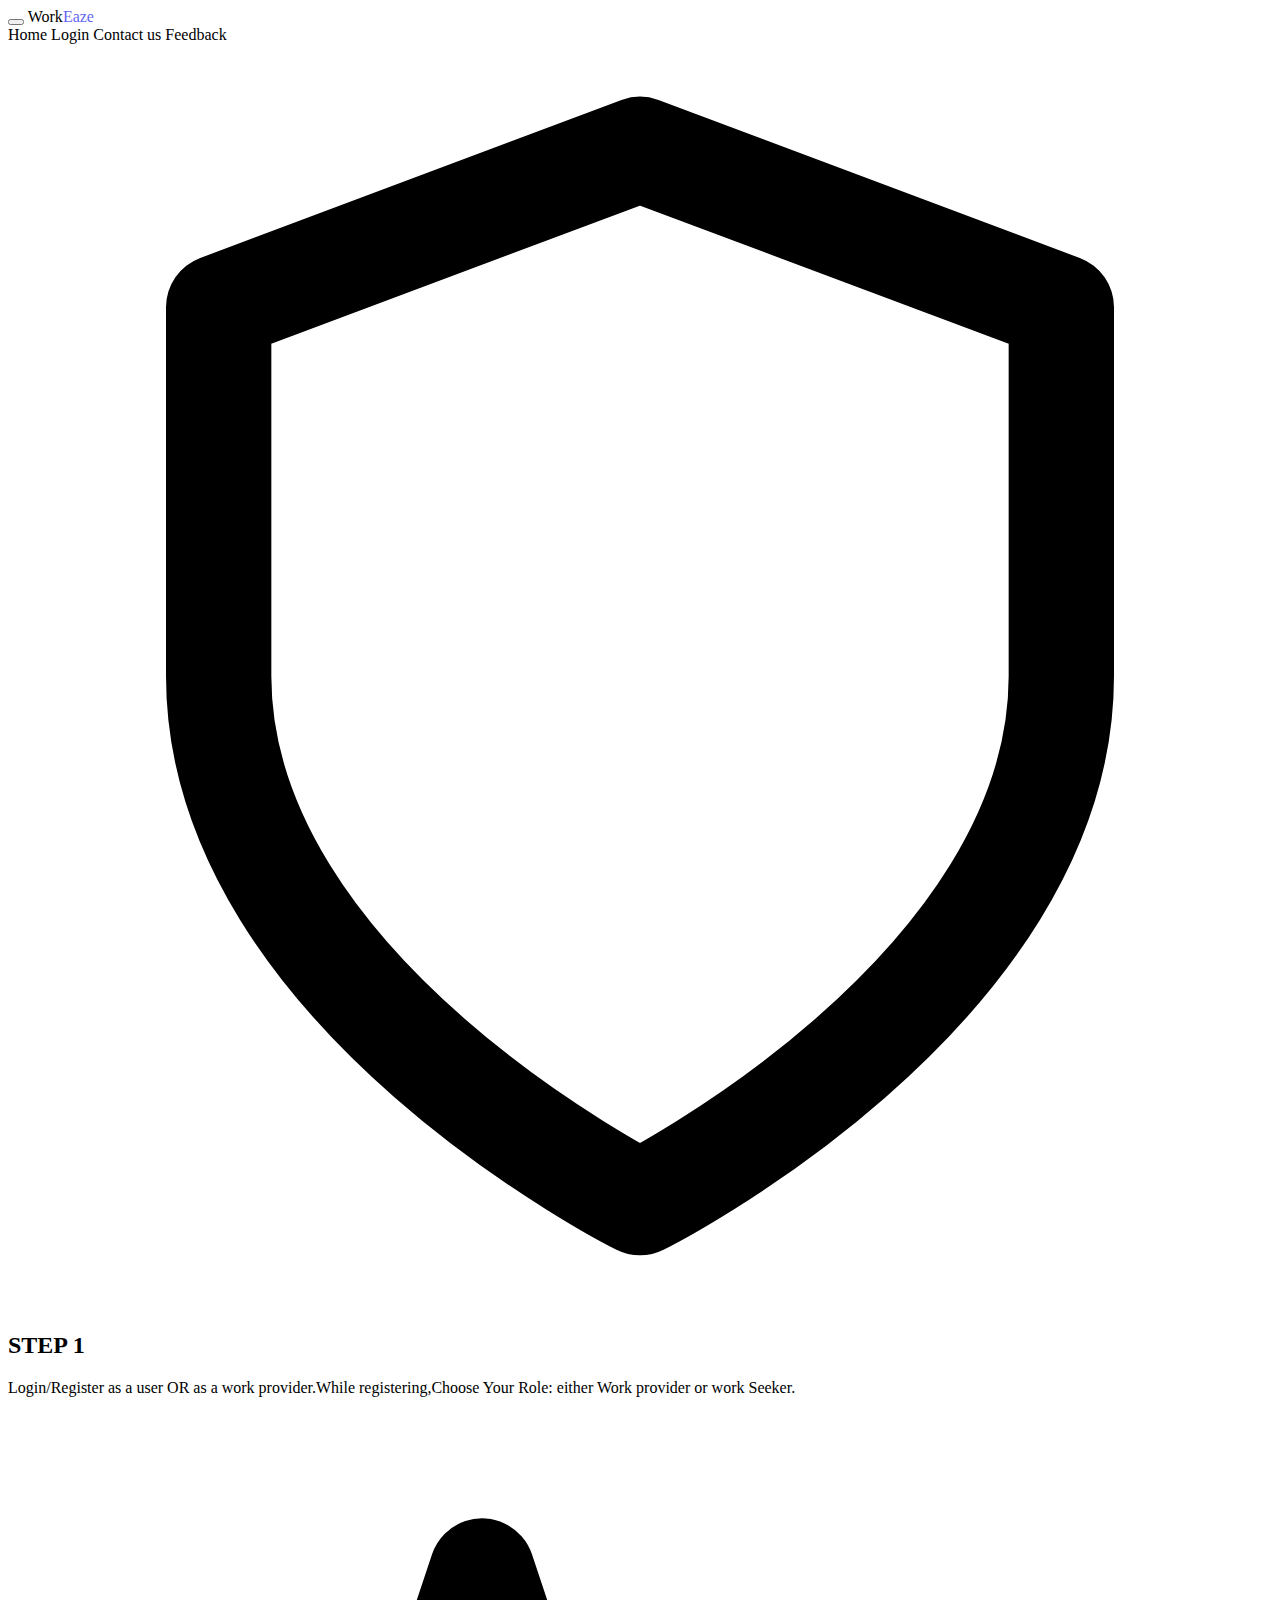
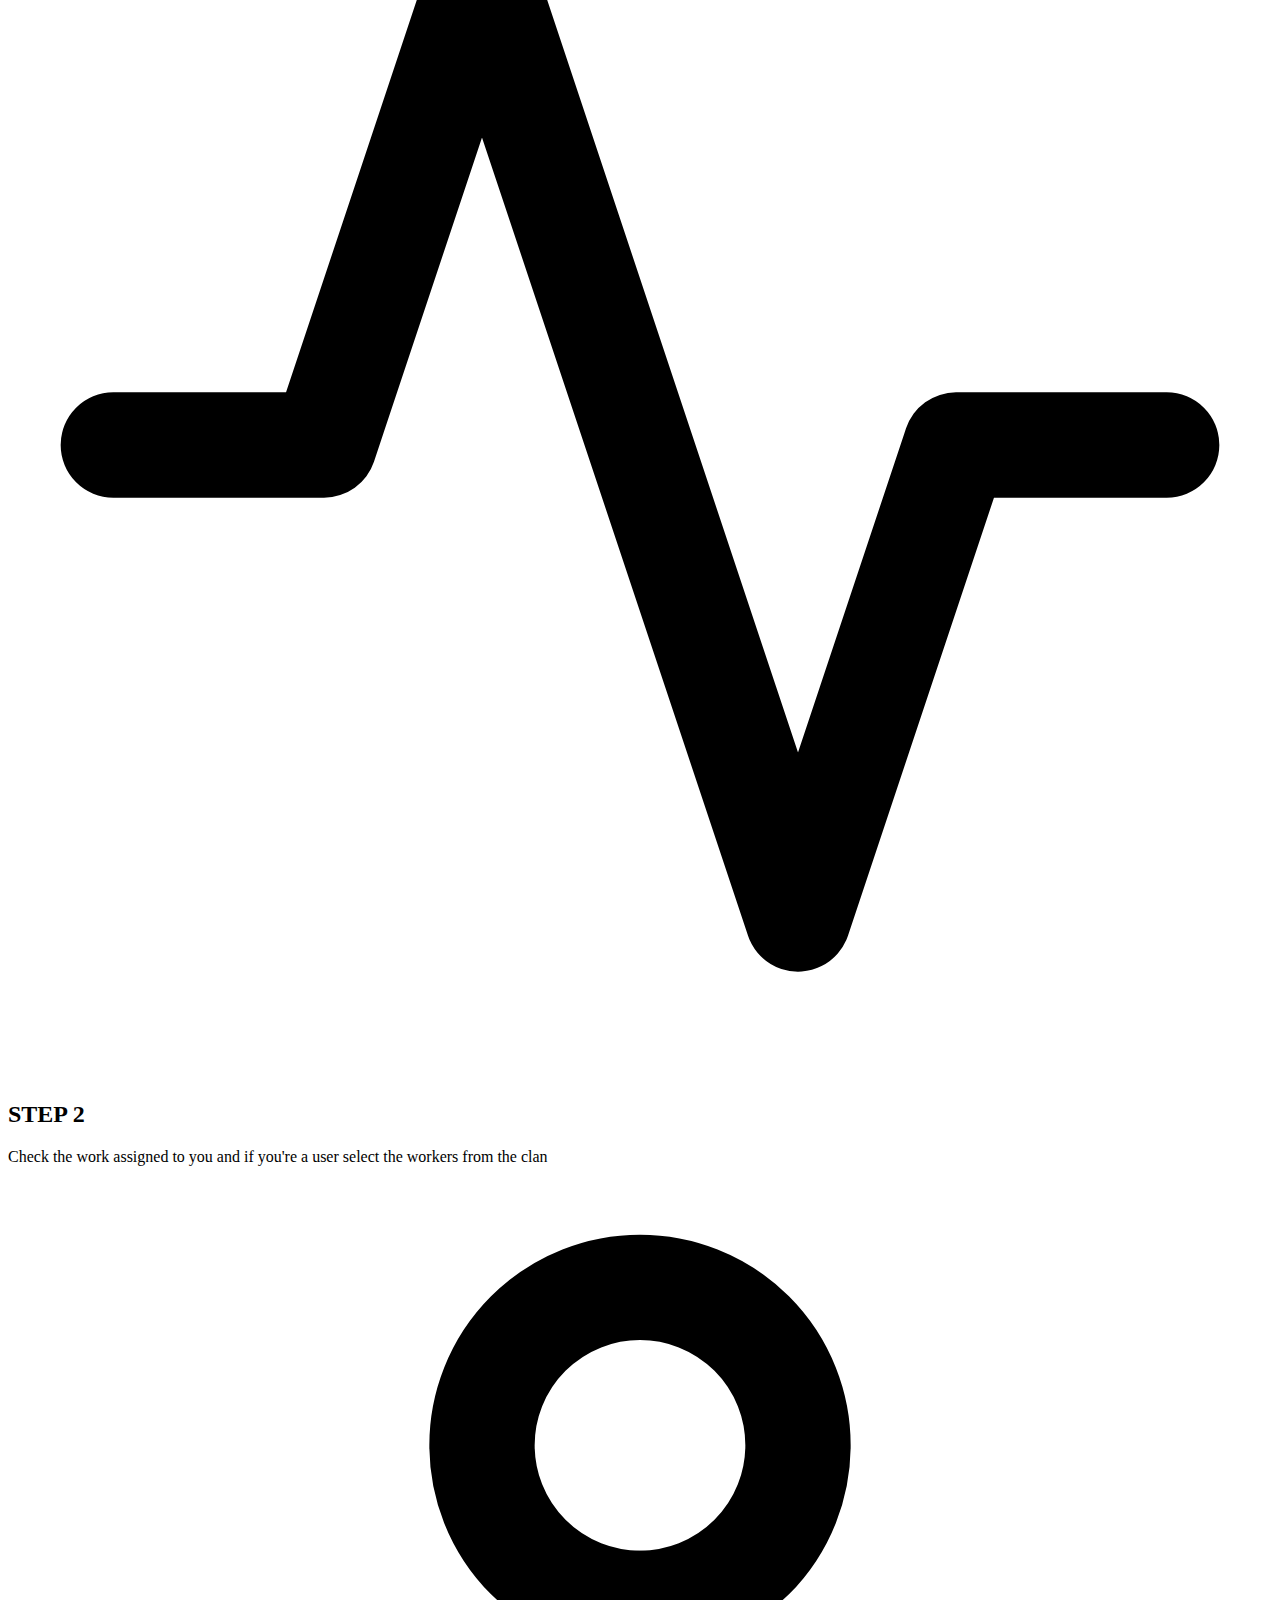
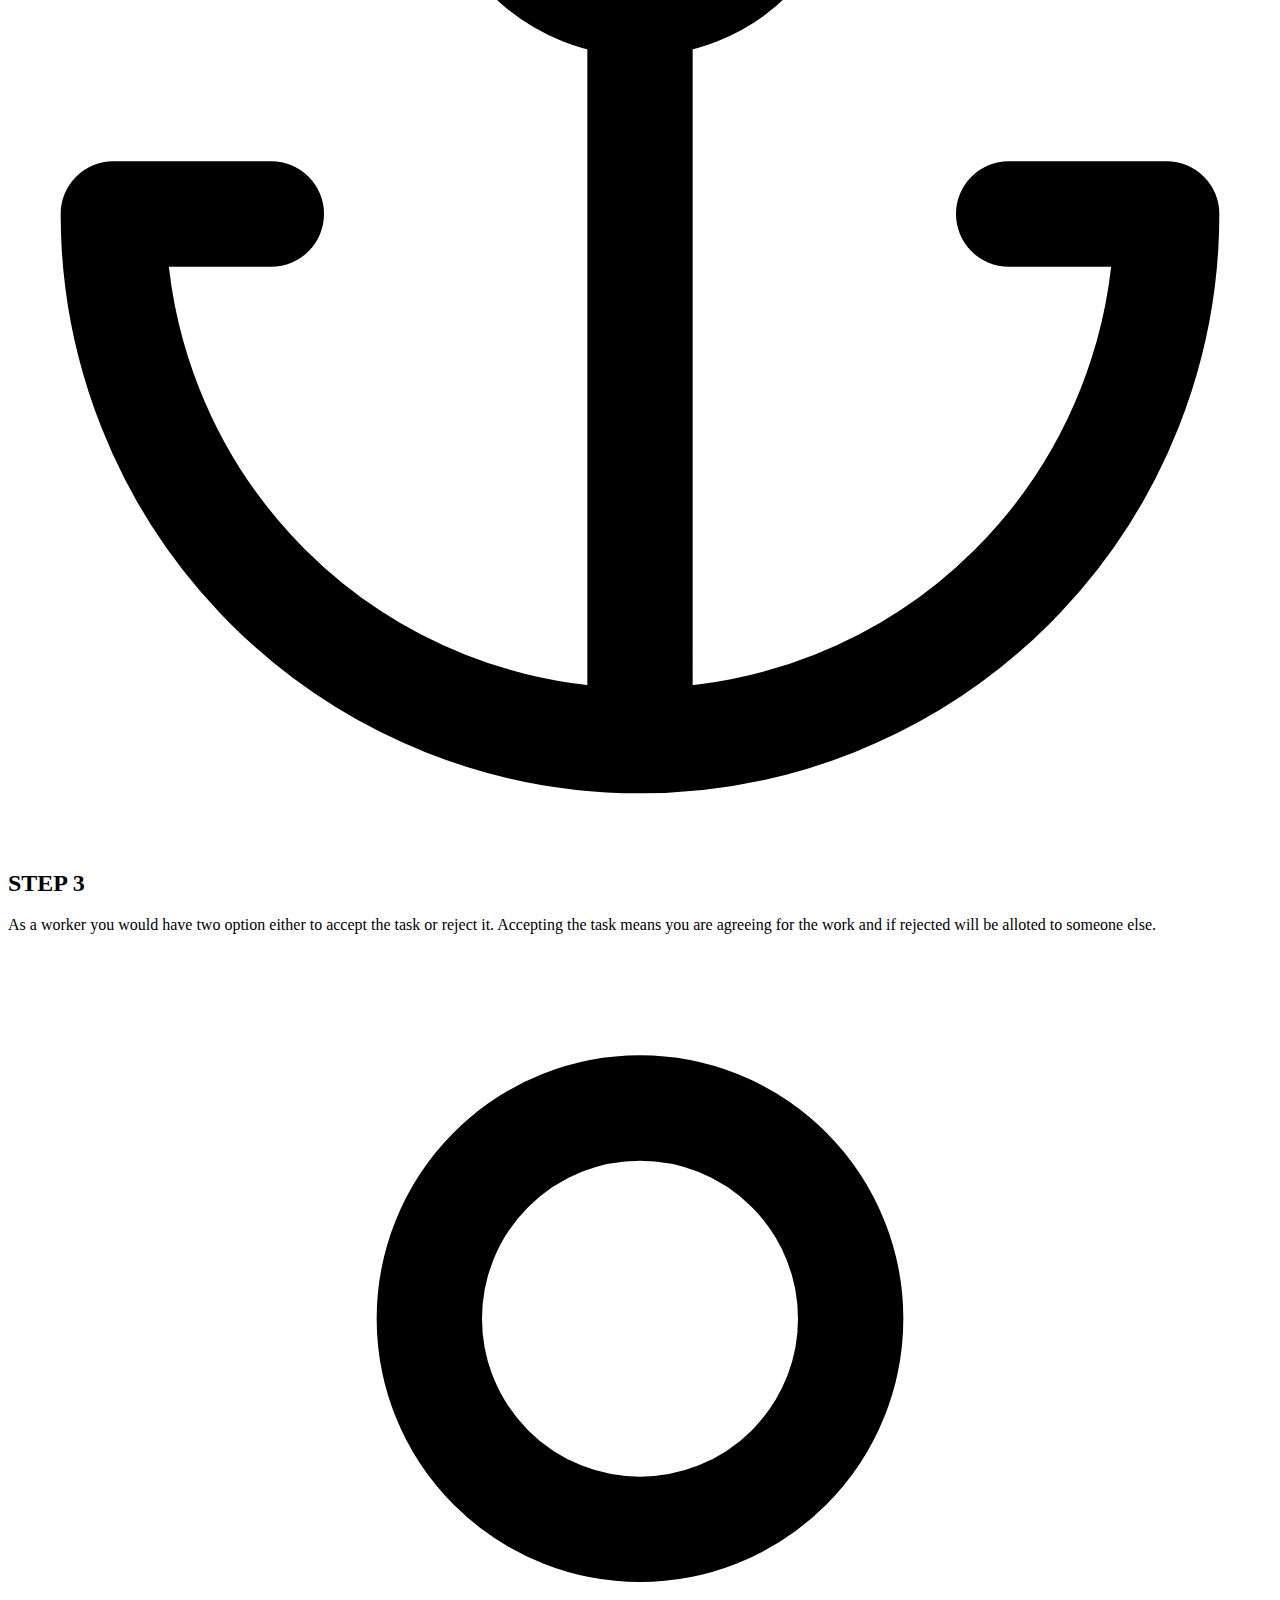
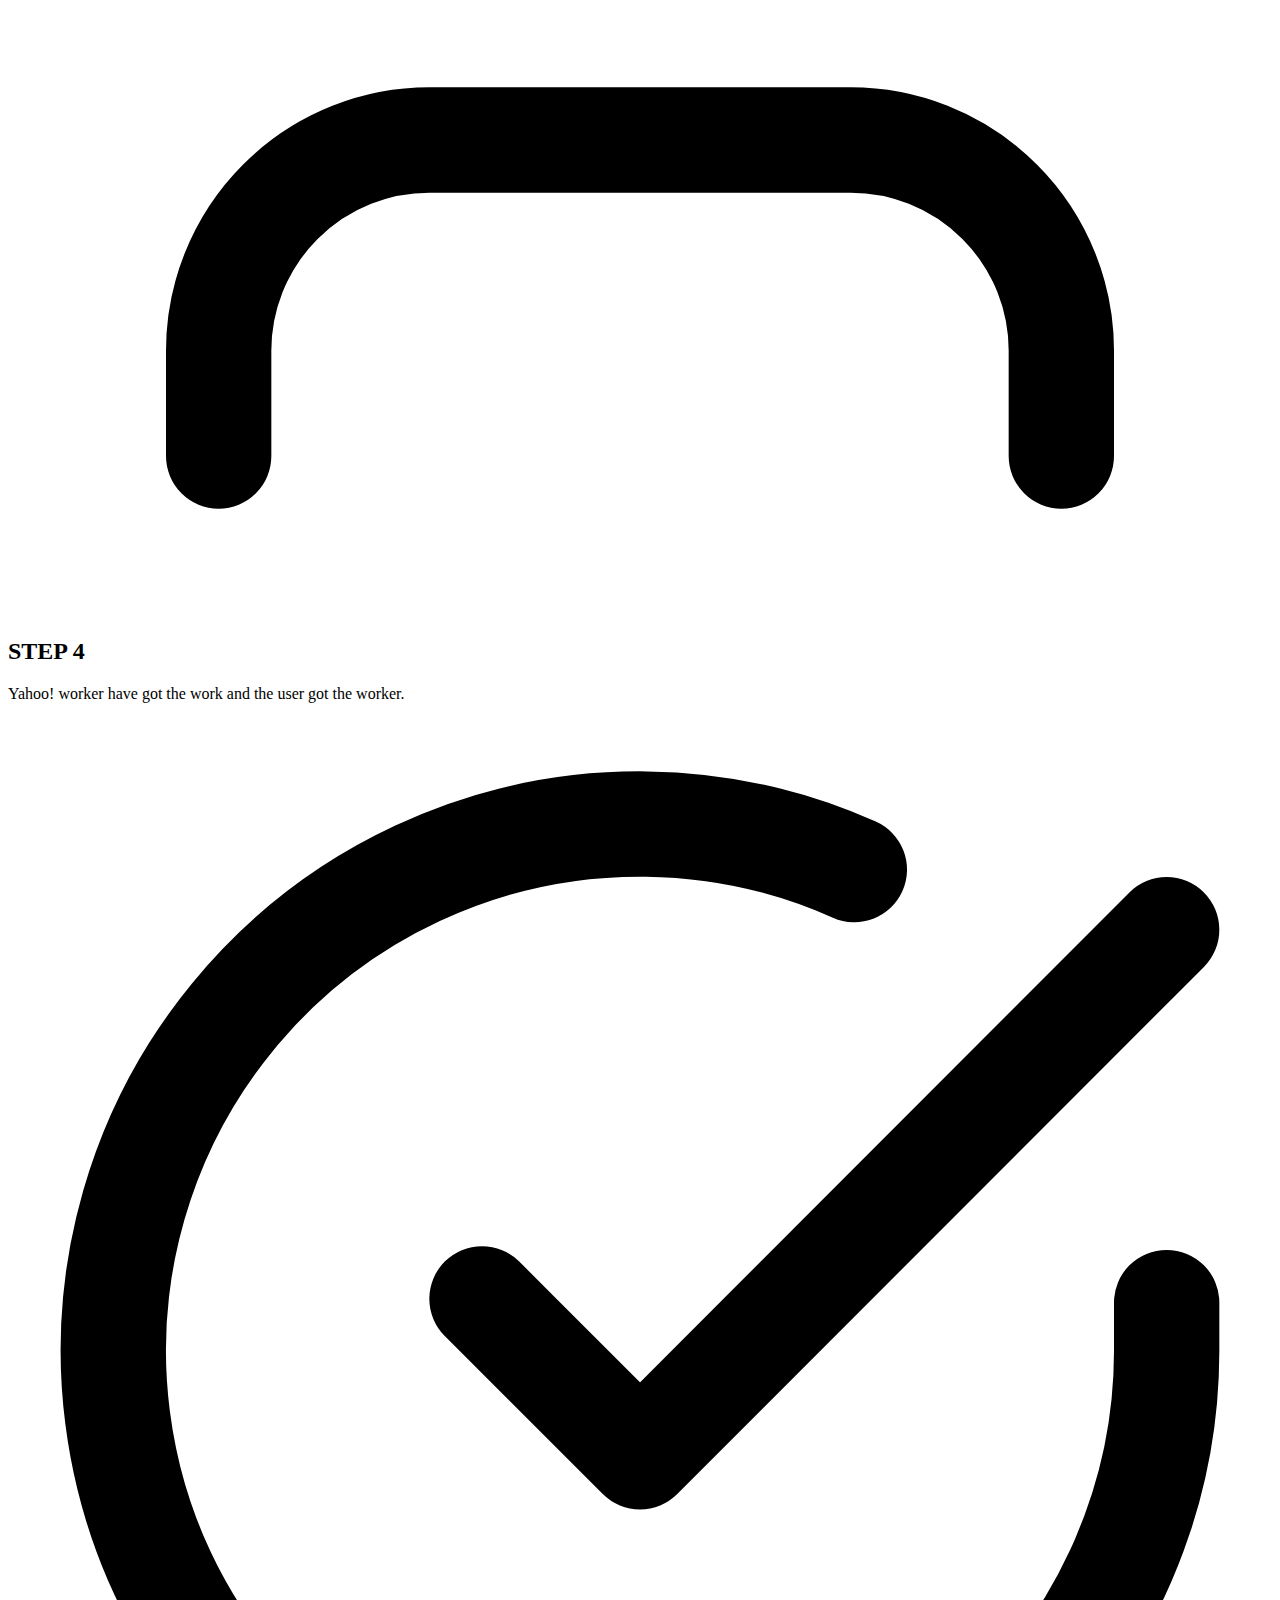
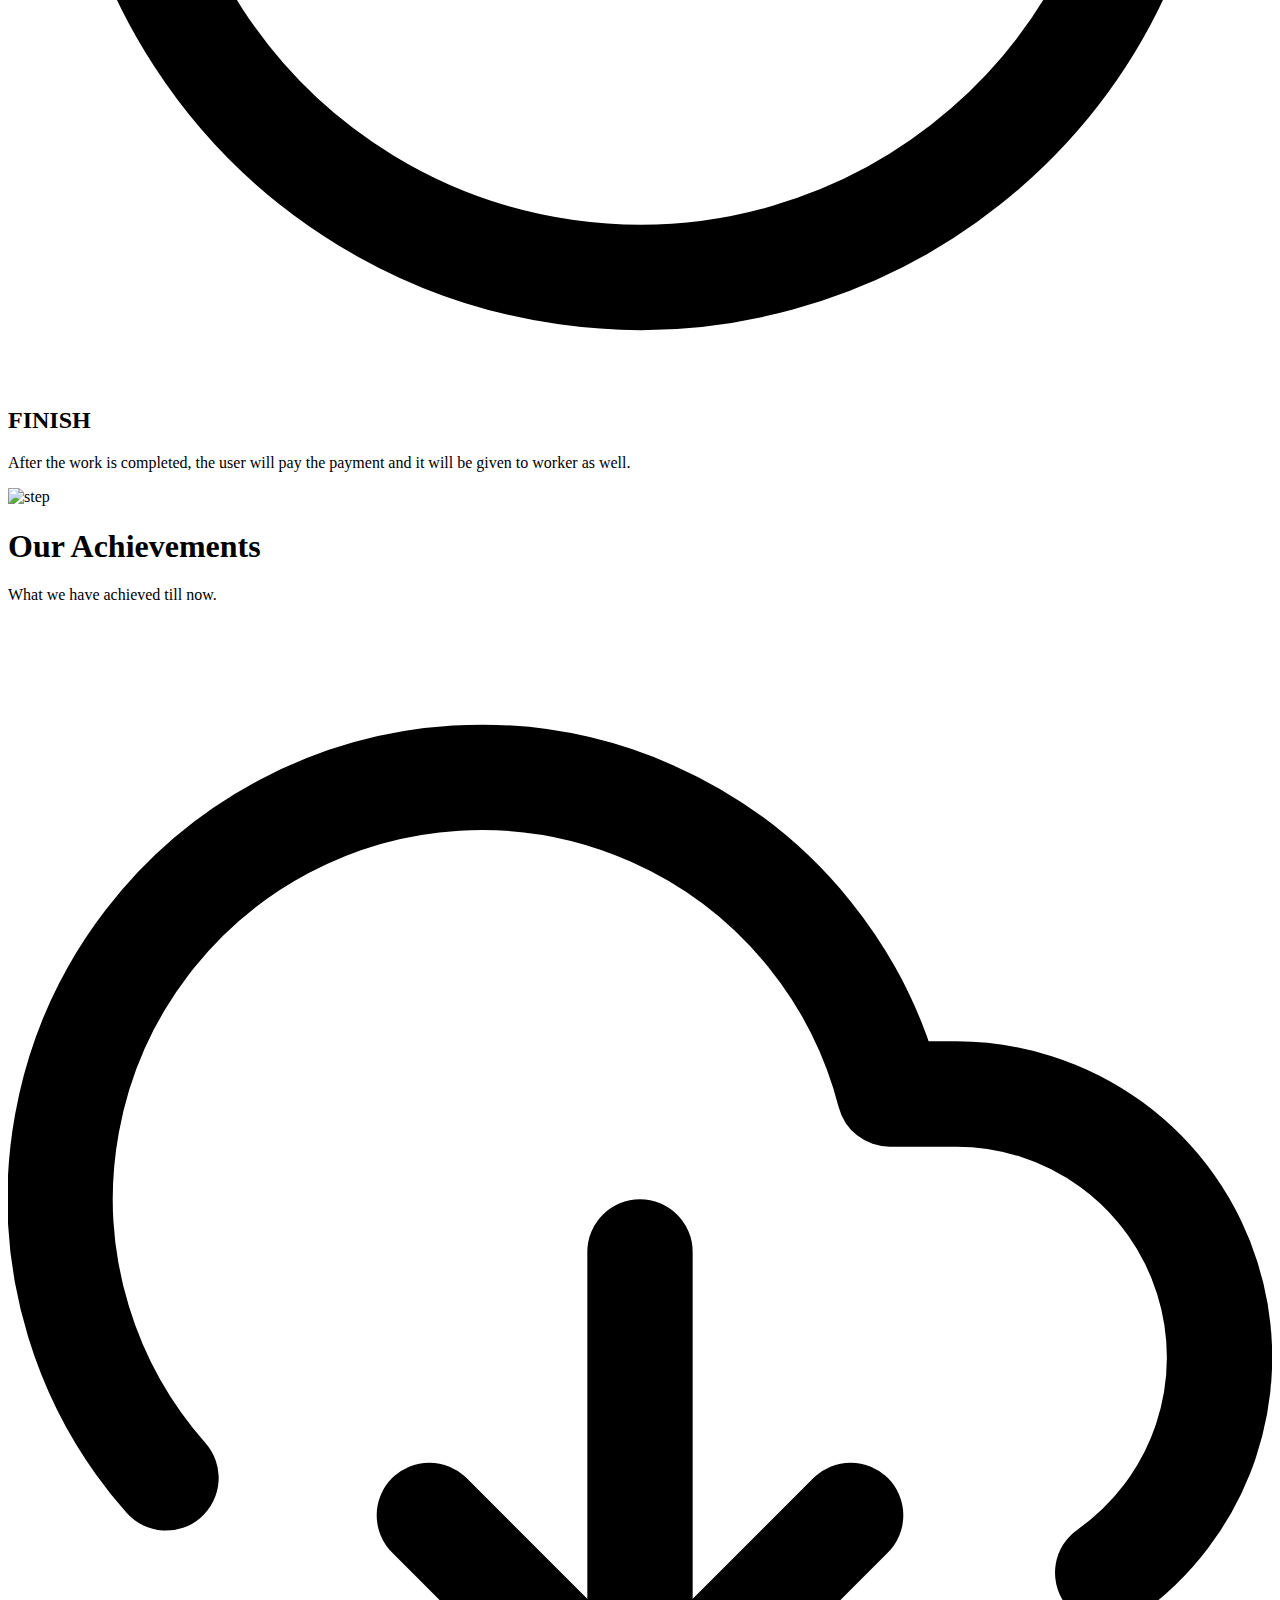
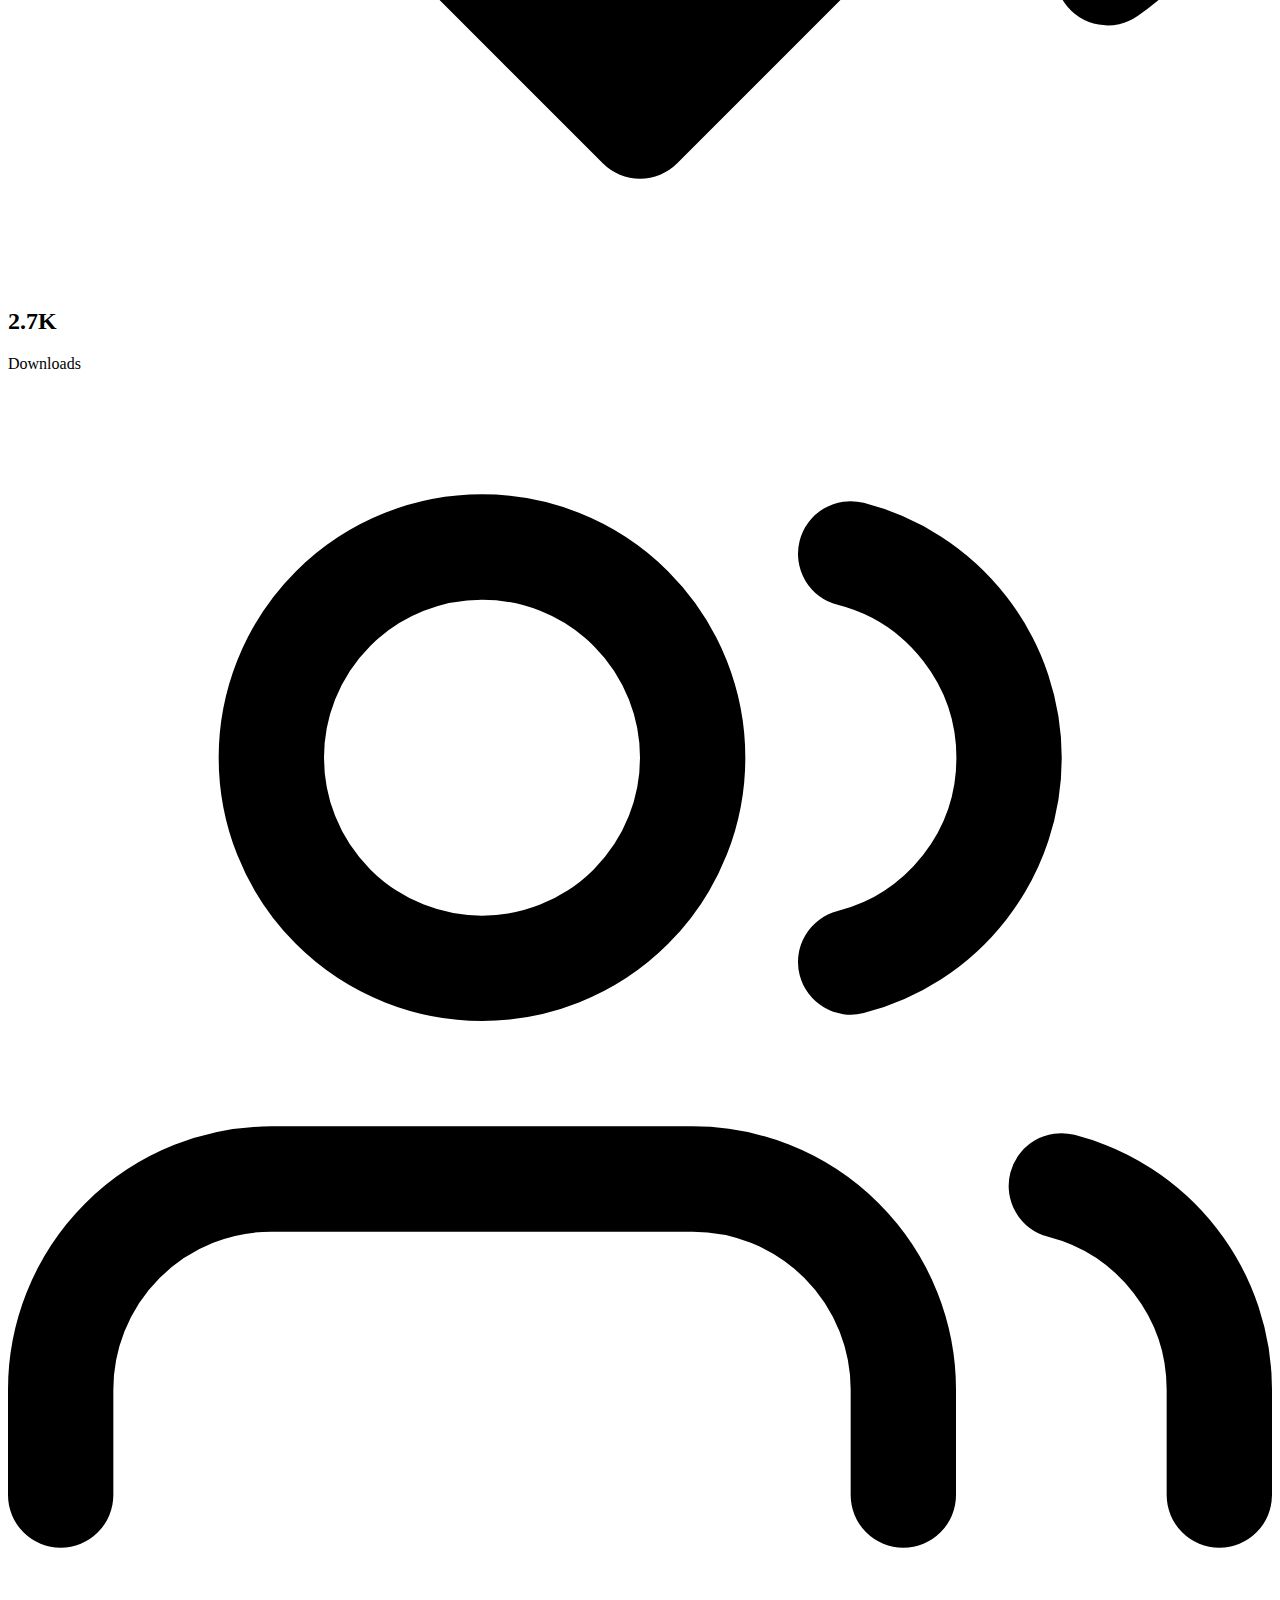
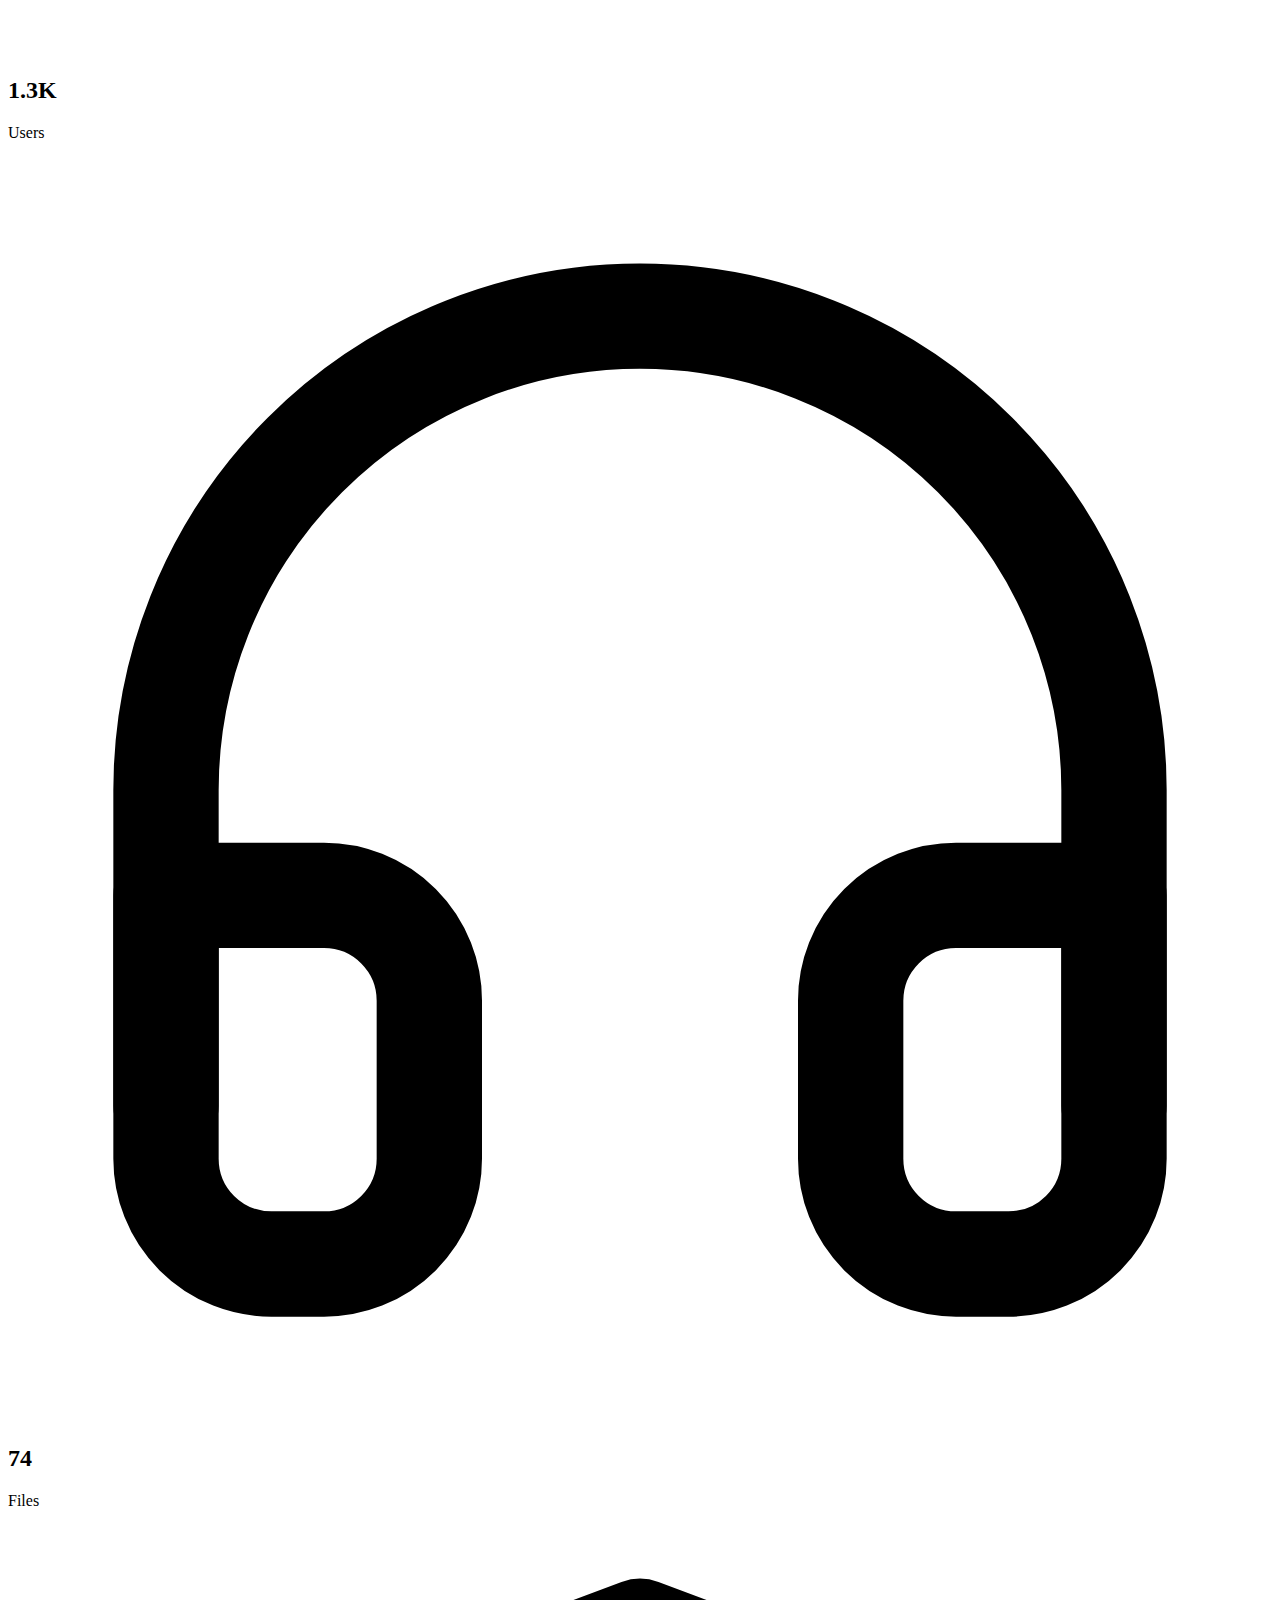
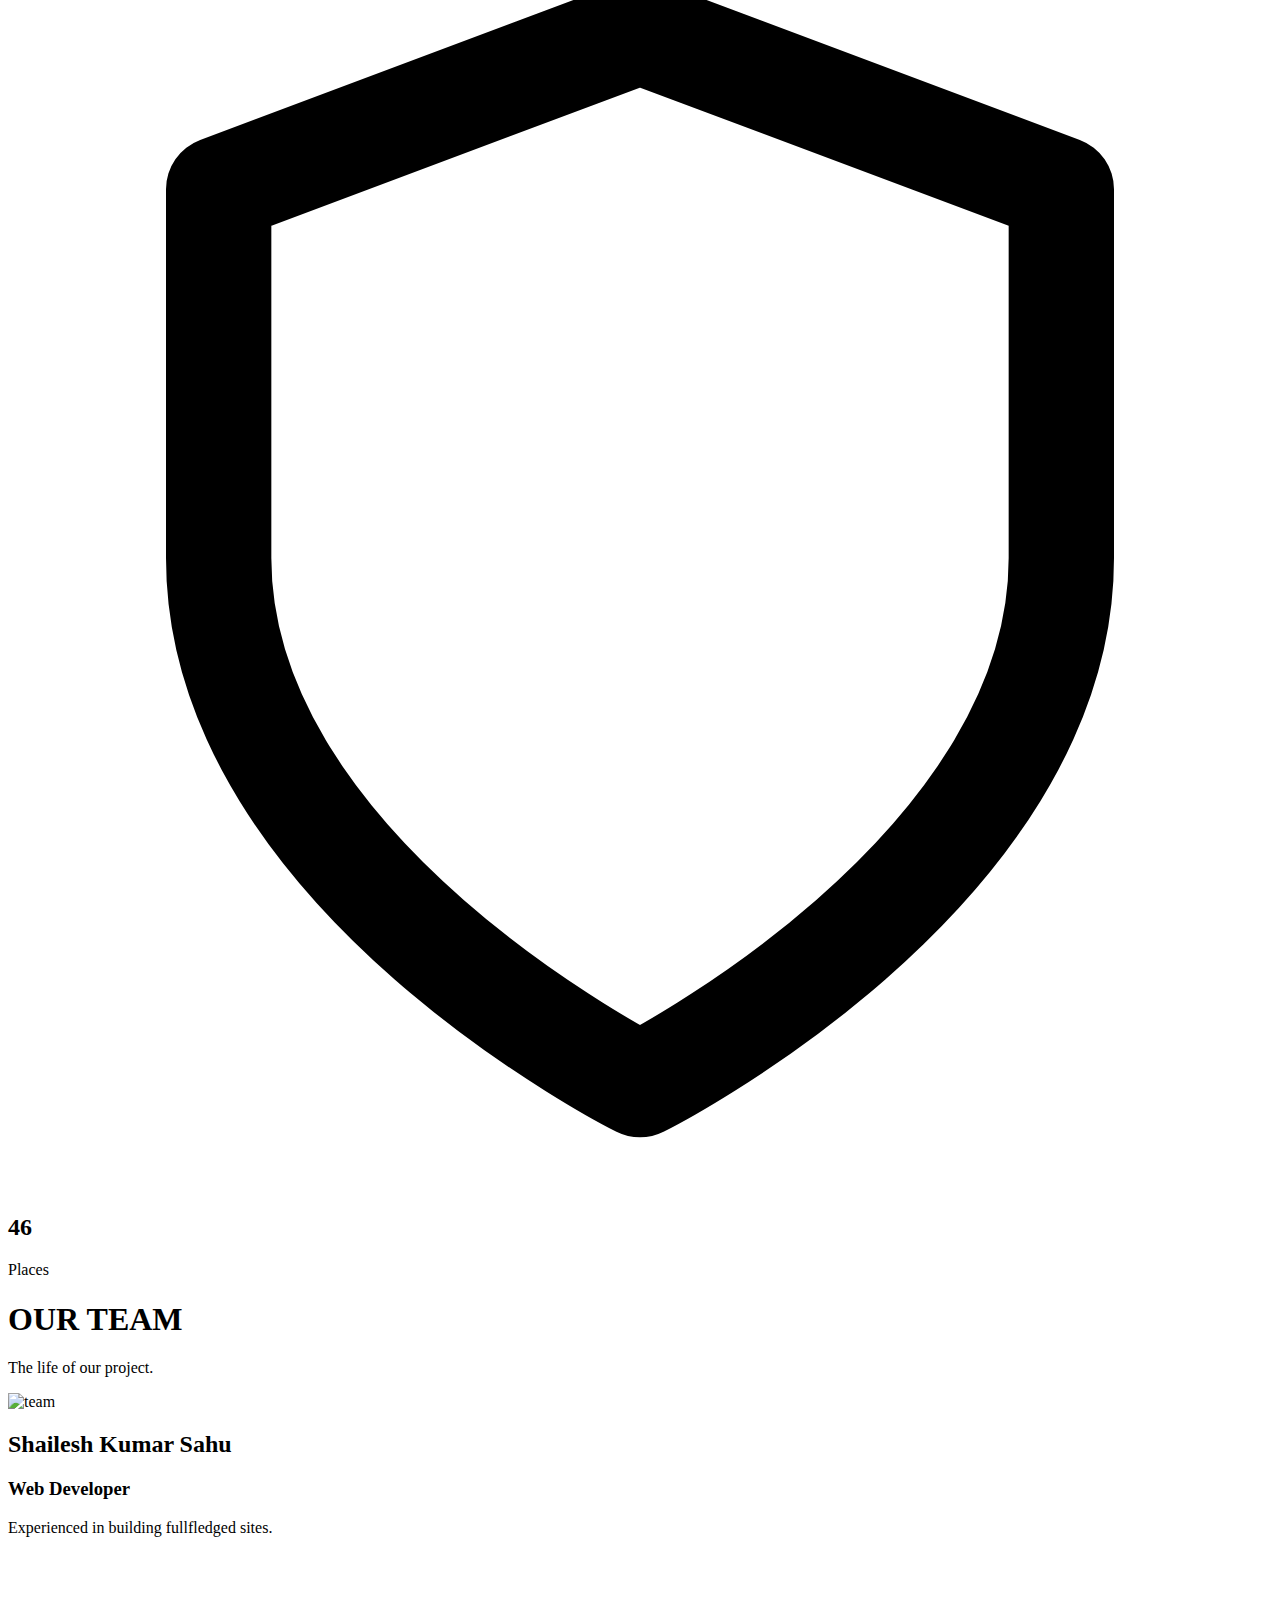
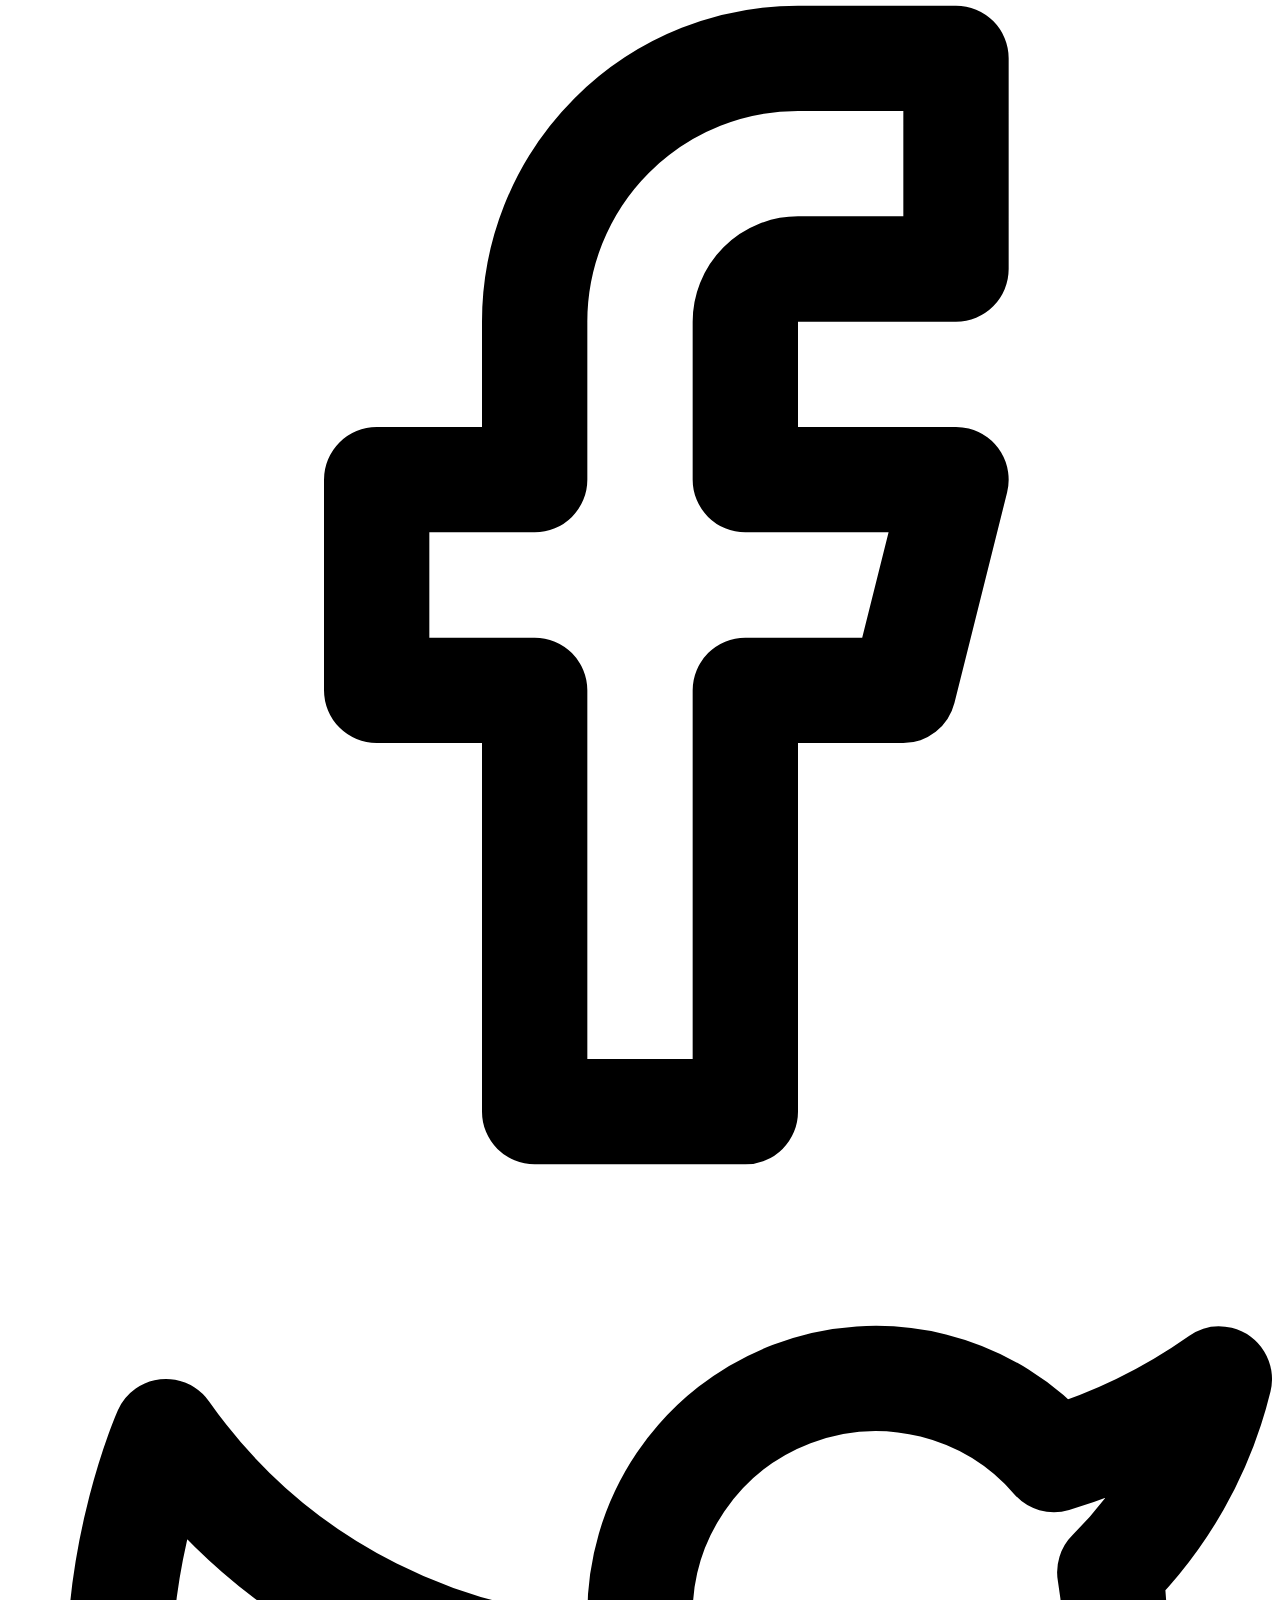
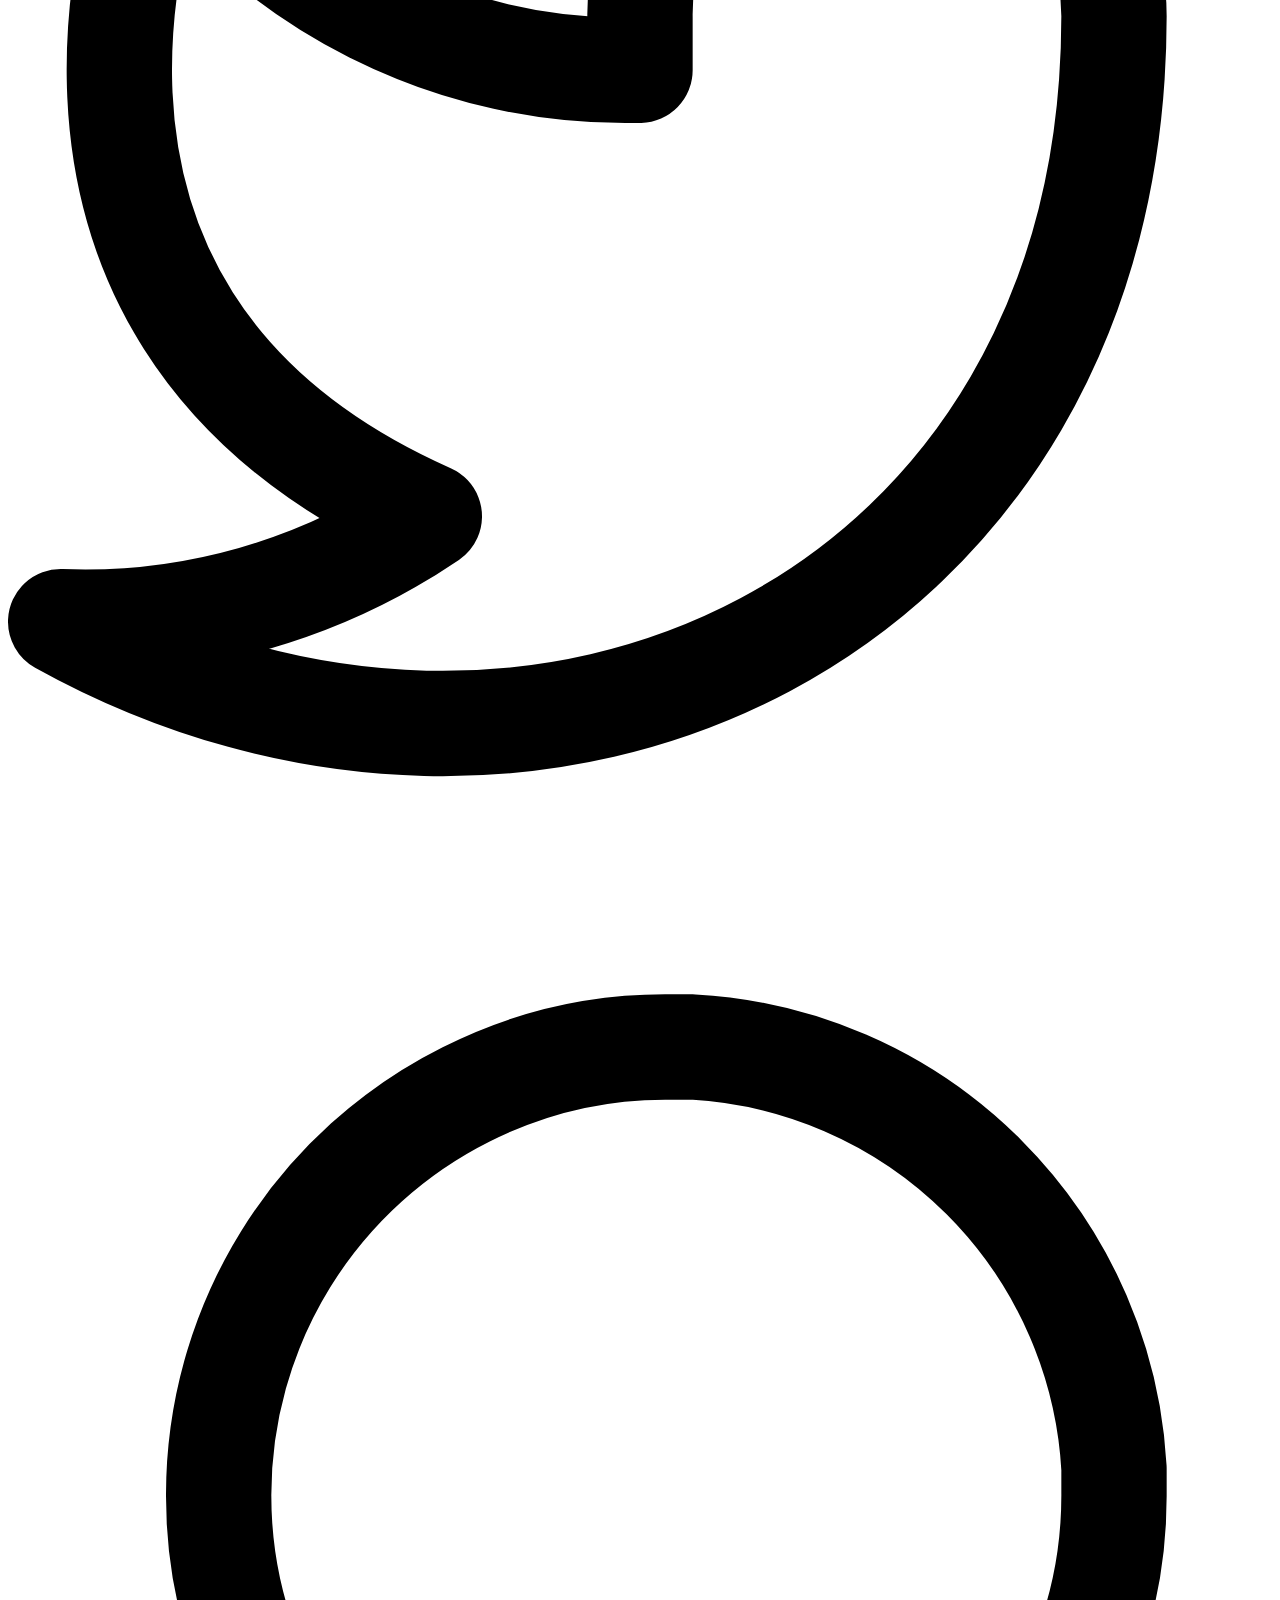
==== index.html @ 67fc87d2 "Rename home.html to index.html" ====
<!DOCTYPE html>
<html>
    <head>
        <meta charset="utf-8">
        <meta http-equiv="X-UA-Compatible" content="IE=edge">
        <title>WorkEaze</title>
        <meta name="description" content="">
        <meta name="viewport" content="width=device-width, initial-scale=1">
        <!-- <link rel="stylesheet" href="/styles.css"> -->
        <script src="https://cdn.tailwindcss.com"></script>
        <link rel="stylesheet" href="https://use.fontawesome.com/releases/v5.15.4/css/all.css" integrity="sha384-DyZ88mC6Up2uqS4h/KRgHuoeGwBcD4Ng9SiP4dIRy0EXTlnuz47vAwmeGwVChigm" crossorigin="anonymous"/>
        <link rel="stylesheet" href="styles.css"/>
    </head>
    <header class="text-gray-600 body-font">
        <div class="container mx-auto flex flex-wrap p-5 flex-col md:flex-row items-center">
            <button></button>
             <a class="flex title-font font-medium items-center text-gray-900 mb-4 md:mb-0">
           
            <span class="ml-3 text-6xl">Work<span class="eaze">Eaze</span></span>
          </a>
          <nav class="md:ml-auto flex flex-wrap items-center text-base justify-center">
            <a class="mr-5 hover:text-gray-900">Home</a>
            <a class="mr-5 hover:text-gray-900">Login</a>
            <a class="mr-5 hover:text-gray-900">Contact us</a>
            <a class="mr-5 hover:text-gray-900">Feedback</a>
          </nav>
          <!-- <button class="inline-flex items-center bg-gray-100 border-0 py-1 px-3 focus:outline-none hover:bg-gray-200 rounded text-base mt-4 md:mt-0">
            <i class="fas fa-bars"></i>
          </button> -->
        </div>
      </header>
    <body>
  
        <section class="text-gray-600 body-font">
            <div class="container px-5 py-15 mx-auto flex flex-wrap">
              <div class="flex flex-wrap w-full">
                <div class="lg:w-2/5 md:w-1/2 md:pr-10 md:py-6">
                  <div class="flex relative pb-12">
                    <div class="h-full w-10 absolute inset-0 flex items-center justify-center">
                      <div class="h-full w-1 bg-gray-200 pointer-events-none"></div>
                    </div>
                    <div class="flex-shrink-0 w-10 h-10 rounded-full bg-indigo-500 inline-flex items-center justify-center text-white relative z-10">
                      <svg fill="none" stroke="currentColor" stroke-linecap="round" stroke-linejoin="round" stroke-width="2" class="w-5 h-5" viewBox="0 0 24 24">
                        <path d="M12 22s8-4 8-10V5l-8-3-8 3v7c0 6 8 10 8 10z"></path>
                      </svg>
                    </div>
                    <div class="flex-grow pl-4">
                      <h2 class="font-medium title-font text-sm text-gray-900 mb-1 tracking-wider">STEP 1</h2>
                      <p class="leading-relaxed">Login/Register as a user OR as a work provider.While registering,Choose Your Role: either Work provider or work Seeker.</p>
                    </div>
                  </div>
                  <div class="flex relative pb-12">
                    <div class="h-full w-10 absolute inset-0 flex items-center justify-center">
                      <div class="h-full w-1 bg-gray-200 pointer-events-none"></div>
                    </div>
                    <div class="flex-shrink-0 w-10 h-10 rounded-full bg-indigo-500 inline-flex items-center justify-center text-white relative z-10">
                      <svg fill="none" stroke="currentColor" stroke-linecap="round" stroke-linejoin="round" stroke-width="2" class="w-5 h-5" viewBox="0 0 24 24">
                        <path d="M22 12h-4l-3 9L9 3l-3 9H2"></path>
                      </svg>
                    </div>
                    <div class="flex-grow pl-4">
                      <h2 class="font-medium title-font text-sm text-gray-900 mb-1 tracking-wider">STEP 2</h2>
                      <p class="leading-relaxed">Check the work assigned to you and if you're a user select the workers from the clan</p>
                    </div>
                  </div>
                  <div class="flex relative pb-12">
                    <div class="h-full w-10 absolute inset-0 flex items-center justify-center">
                      <div class="h-full w-1 bg-gray-200 pointer-events-none"></div>
                    </div>
                    <div class="flex-shrink-0 w-10 h-10 rounded-full bg-indigo-500 inline-flex items-center justify-center text-white relative z-10">
                      <svg fill="none" stroke="currentColor" stroke-linecap="round" stroke-linejoin="round" stroke-width="2" class="w-5 h-5" viewBox="0 0 24 24">
                        <circle cx="12" cy="5" r="3"></circle>
                        <path d="M12 22V8M5 12H2a10 10 0 0020 0h-3"></path>
                      </svg>
                    </div>
                    <div class="flex-grow pl-4">
                      <h2 class="font-medium title-font text-sm text-gray-900 mb-1 tracking-wider">STEP 3</h2>
                      <p class="leading-relaxed">As a worker you would have two option either to accept the task or reject it. Accepting the task means you are agreeing for the work and if rejected will be alloted to someone else.</p>
                    </div>
                  </div>
                  <div class="flex relative pb-12">
                    <div class="h-full w-10 absolute inset-0 flex items-center justify-center">
                      <div class="h-full w-1 bg-gray-200 pointer-events-none"></div>
                    </div>
                    <div class="flex-shrink-0 w-10 h-10 rounded-full bg-indigo-500 inline-flex items-center justify-center text-white relative z-10">
                      <svg fill="none" stroke="currentColor" stroke-linecap="round" stroke-linejoin="round" stroke-width="2" class="w-5 h-5" viewBox="0 0 24 24">
                        <path d="M20 21v-2a4 4 0 00-4-4H8a4 4 0 00-4 4v2"></path>
                        <circle cx="12" cy="7" r="4"></circle>
                      </svg>
                    </div>
                    <div class="flex-grow pl-4">
                      <h2 class="font-medium title-font text-sm text-gray-900 mb-1 tracking-wider">STEP 4</h2>
                      <p class="leading-relaxed">Yahoo! worker have got the work and the user got the worker.</p>
                    </div>
                  </div>
                  <div class="flex relative">
                    <div class="flex-shrink-0 w-10 h-10 rounded-full bg-indigo-500 inline-flex items-center justify-center text-white relative z-10">
                      <svg fill="none" stroke="currentColor" stroke-linecap="round" stroke-linejoin="round" stroke-width="2" class="w-5 h-5" viewBox="0 0 24 24">
                        <path d="M22 11.08V12a10 10 0 11-5.93-9.14"></path>
                        <path d="M22 4L12 14.01l-3-3"></path>
                      </svg>
                    </div>
                    <div class="flex-grow pl-4">
                      <h2 class="font-medium title-font text-sm text-gray-900 mb-1 tracking-wider">FINISH</h2>
                      <p class="leading-relaxed"> After the work is completed, the user will pay the payment and it will be given to worker as well.</p>
                    </div>
                  </div>
                </div>
                <img class="lg:w-3/5 md:w-1/2 object-cover object-center rounded-lg md:mt-0 mt-12" src="https://blog.visaexperts.com/wp-content/uploads/2021/11/VE-On-Page-page-1.jpg" alt="step">
              </div>
            </div>
          </section>
    
          <section class="text-gray-600 body-font">
            <div class="container px-5 py-20 mx-auto">
              <div class="flex flex-col text-center w-full mb-20">
                <h1 class="sm:text-3xl text-2xl font-medium title-font mb-4 text-gray-900">Our Achievements </h1>
                <p class="lg:w-2/3 mx-auto leading-relaxed text-base">What we have achieved till now.</p>
              </div>
              <div class="flex flex-wrap -m-4 text-center">
                <div class="p-4 md:w-1/4 sm:w-1/2 w-full">
                  <div class="border-2 border-gray-200 px-4 py-6 rounded-lg">
                    <svg fill="none" stroke="currentColor" stroke-linecap="round" stroke-linejoin="round" stroke-width="2" class="text-indigo-500 w-12 h-12 mb-3 inline-block" viewBox="0 0 24 24">
                      <path d="M8 17l4 4 4-4m-4-5v9"></path>
                      <path d="M20.88 18.09A5 5 0 0018 9h-1.26A8 8 0 103 16.29"></path>
                    </svg>
                    <h2 class="title-font font-medium text-3xl text-gray-900">2.7K</h2>
                    <p class="leading-relaxed">Downloads</p>
                  </div>
                </div>
                <div class="p-4 md:w-1/4 sm:w-1/2 w-full">
                  <div class="border-2 border-gray-200 px-4 py-6 rounded-lg">
                    <svg fill="none" stroke="currentColor" stroke-linecap="round" stroke-linejoin="round" stroke-width="2" class="text-indigo-500 w-12 h-12 mb-3 inline-block" viewBox="0 0 24 24">
                      <path d="M17 21v-2a4 4 0 00-4-4H5a4 4 0 00-4 4v2"></path>
                      <circle cx="9" cy="7" r="4"></circle>
                      <path d="M23 21v-2a4 4 0 00-3-3.87m-4-12a4 4 0 010 7.75"></path>
                    </svg>
                    <h2 class="title-font font-medium text-3xl text-gray-900">1.3K</h2>
                    <p class="leading-relaxed">Users</p>
                  </div>
                </div>
                <div class="p-4 md:w-1/4 sm:w-1/2 w-full">
                  <div class="border-2 border-gray-200 px-4 py-6 rounded-lg">
                    <svg fill="none" stroke="currentColor" stroke-linecap="round" stroke-linejoin="round" stroke-width="2" class="text-indigo-500 w-12 h-12 mb-3 inline-block" viewBox="0 0 24 24">
                      <path d="M3 18v-6a9 9 0 0118 0v6"></path>
                      <path d="M21 19a2 2 0 01-2 2h-1a2 2 0 01-2-2v-3a2 2 0 012-2h3zM3 19a2 2 0 002 2h1a2 2 0 002-2v-3a2 2 0 00-2-2H3z"></path>
                    </svg>
                    <h2 class="title-font font-medium text-3xl text-gray-900">74</h2>
                    <p class="leading-relaxed">Files</p>
                  </div>
                </div>
                <div class="p-4 md:w-1/4 sm:w-1/2 w-full">
                  <div class="border-2 border-gray-200 px-4 py-6 rounded-lg">
                    <svg fill="none" stroke="currentColor" stroke-linecap="round" stroke-linejoin="round" stroke-width="2" class="text-indigo-500 w-12 h-12 mb-3 inline-block" viewBox="0 0 24 24">
                      <path d="M12 22s8-4 8-10V5l-8-3-8 3v7c0 6 8 10 8 10z"></path>
                    </svg>
                    <h2 class="title-font font-medium text-3xl text-gray-900">46</h2>
                    <p class="leading-relaxed">Places</p>
                  </div>
                </div>
              </div>
            </div>
          </section>

          <section class="text-gray-600 body-font">
            <div class="container px-5 py-15 mx-auto">
              <div class="flex flex-col text-center w-full mb-20">
                <h1 class="text-2xl font-medium title-font mb-4 text-gray-900">OUR TEAM</h1>
                <p class="lg:w-2/3 mx-auto leading-relaxed text-base">The life of our project.</p>
              </div>
              <div class="flex flex-wrap -m-4">
                <div class="p-4 lg:w-1/4 md:w-1/2">
                  <div class="h-full flex flex-col items-center text-center">
                    <img alt="team" class="flex-shrink-0 rounded-lg w-full h-70 object-cover object-center mb-4" src="https://media.licdn.com/dms/image/D4D03AQF529Rf-jj8Uw/profile-displayphoto-shrink_800_800/0/1665302730151?e=2147483647&v=beta&t=X5FhHn537xGKFuZC4LURrGaNsi3b-aAI1nksILf4Z04">
                    <div class="w-full">
                      <h2 class="title-font font-medium text-lg text-gray-900">Shailesh Kumar Sahu</h2>
                      <h3 class="text-gray-500 mb-3">Web Developer</h3>
                      <p class="mb-4">Experienced in building fullfledged sites.</p>
                      <span class="inline-flex">
                        <a class="text-gray-500">
                          <svg fill="none" stroke="currentColor" stroke-linecap="round" stroke-linejoin="round" stroke-width="2" class="w-5 h-5" viewBox="0 0 24 24">
                            <path d="M18 2h-3a5 5 0 00-5 5v3H7v4h3v8h4v-8h3l1-4h-4V7a1 1 0 011-1h3z"></path>
                          </svg>
                        </a>
                        <a class="ml-2 text-gray-500">
                          <svg fill="none" stroke="currentColor" stroke-linecap="round" stroke-linejoin="round" stroke-width="2" class="w-5 h-5" viewBox="0 0 24 24">
                            <path d="M23 3a10.9 10.9 0 01-3.14 1.53 4.48 4.48 0 00-7.86 3v1A10.66 10.66 0 013 4s-4 9 5 13a11.64 11.64 0 01-7 2c9 5 20 0 20-11.5a4.5 4.5 0 00-.08-.83A7.72 7.72 0 0023 3z"></path>
                          </svg>
                        </a>
                        <a class="ml-2 text-gray-500">
                          <svg fill="none" stroke="currentColor" stroke-linecap="round" stroke-linejoin="round" stroke-width="2" class="w-5 h-5" viewBox="0 0 24 24">
                            <path d="M21 11.5a8.38 8.38 0 01-.9 3.8 8.5 8.5 0 01-7.6 4.7 8.38 8.38 0 01-3.8-.9L3 21l1.9-5.7a8.38 8.38 0 01-.9-3.8 8.5 8.5 0 014.7-7.6 8.38 8.38 0 013.8-.9h.5a8.48 8.48 0 018 8v.5z"></path>
                          </svg>
                        </a>
                      </span>
                    </div>
                  </div>
                </div>
                <div class="p-4 lg:w-1/4 md:w-1/2">
                  <div class="h-full flex flex-col items-center text-center">
                    <img alt="team" class="flex-shrink-0 rounded-lg w-full h-70 object-cover object-center mb-4" src="https://media.licdn.com/dms/image/C4E03AQGKS3rGmPvHDw/profile-displayphoto-shrink_400_400/0/1646066866331?e=1685577600&v=beta&t=yRxo6YxtKLAFRoq4-_h25sl4_g8E9434uFVK9b7u8U0">
                    <div class="w-full">
                      <h2 class="title-font font-medium text-lg text-gray-900">Ankur Gautam</h2>
                      <h3 class="text-gray-500 mb-3">frontend Developer</h3>
                      <p class="mb-4">Experienced in building the frontend design of the sites.</p>
                      <span class="inline-flex">
                        <a class="text-gray-500">
                          <svg fill="none" stroke="currentColor" stroke-linecap="round" stroke-linejoin="round" stroke-width="2" class="w-5 h-5" viewBox="0 0 24 24">
                            <path d="M18 2h-3a5 5 0 00-5 5v3H7v4h3v8h4v-8h3l1-4h-4V7a1 1 0 011-1h3z"></path>
                          </svg>
                        </a>
                        <a class="ml-2 text-gray-500">
                          <svg fill="none" stroke="currentColor" stroke-linecap="round" stroke-linejoin="round" stroke-width="2" class="w-5 h-5" viewBox="0 0 24 24">
                            <path d="M23 3a10.9 10.9 0 01-3.14 1.53 4.48 4.48 0 00-7.86 3v1A10.66 10.66 0 013 4s-4 9 5 13a11.64 11.64 0 01-7 2c9 5 20 0 20-11.5a4.5 4.5 0 00-.08-.83A7.72 7.72 0 0023 3z"></path>
                          </svg>
                        </a>
                        <a class="ml-2 text-gray-500">
                          <svg fill="none" stroke="currentColor" stroke-linecap="round" stroke-linejoin="round" stroke-width="2" class="w-5 h-5" viewBox="0 0 24 24">
                            <path d="M21 11.5a8.38 8.38 0 01-.9 3.8 8.5 8.5 0 01-7.6 4.7 8.38 8.38 0 01-3.8-.9L3 21l1.9-5.7a8.38 8.38 0 01-.9-3.8 8.5 8.5 0 014.7-7.6 8.38 8.38 0 013.8-.9h.5a8.48 8.48 0 018 8v.5z"></path>
                          </svg>
                        </a>
                      </span>
                    </div>
                  </div>
                </div>
                <div class="p-4 lg:w-1/4 md:w-1/2">
                  <div class="h-full flex flex-col items-center text-center">
                    <img alt="team" class="flex-shrink-0 rounded-lg w-full h-70 object-cover object-center mb-4" src="https://media.licdn.com/dms/image/C4D03AQEoMBqwPZV6fg/profile-displayphoto-shrink_800_800/0/1658132903765?e=1685577600&v=beta&t=RtM3xGoFkqUg7SBRaMDUXQFg2Lxtye74jsm2CSWnfN8">
                    <div class="w-full">
                      <h2 class="title-font font-medium text-lg text-gray-900">Shubhojit Ghosh</h2>
                      <h3 class="text-gray-500 mb-3">Data Analyst</h3>
                      <p class="mb-4">Experienced in building Machine learning Data models.</p>
                      <span class="inline-flex">
                        <a class="text-gray-500">
                          <svg fill="none" stroke="currentColor" stroke-linecap="round" stroke-linejoin="round" stroke-width="2" class="w-5 h-5" viewBox="0 0 24 24">
                            <path d="M18 2h-3a5 5 0 00-5 5v3H7v4h3v8h4v-8h3l1-4h-4V7a1 1 0 011-1h3z"></path>
                          </svg>
                        </a>
                        <a class="ml-2 text-gray-500">
                          <svg fill="none" stroke="currentColor" stroke-linecap="round" stroke-linejoin="round" stroke-width="2" class="w-5 h-5" viewBox="0 0 24 24">
                            <path d="M23 3a10.9 10.9 0 01-3.14 1.53 4.48 4.48 0 00-7.86 3v1A10.66 10.66 0 013 4s-4 9 5 13a11.64 11.64 0 01-7 2c9 5 20 0 20-11.5a4.5 4.5 0 00-.08-.83A7.72 7.72 0 0023 3z"></path>
                          </svg>
                        </a>
                        <a class="ml-2 text-gray-500">
                          <svg fill="none" stroke="currentColor" stroke-linecap="round" stroke-linejoin="round" stroke-width="2" class="w-5 h-5" viewBox="0 0 24 24">
                            <path d="M21 11.5a8.38 8.38 0 01-.9 3.8 8.5 8.5 0 01-7.6 4.7 8.38 8.38 0 01-3.8-.9L3 21l1.9-5.7a8.38 8.38 0 01-.9-3.8 8.5 8.5 0 014.7-7.6 8.38 8.38 0 013.8-.9h.5a8.48 8.48 0 018 8v.5z"></path>
                          </svg>
                        </a>
                      </span>
                    </div>
                  </div>
                </div>
                <div class="p-4 lg:w-1/4 md:w-1/2">
                  <div class="h-full flex flex-col items-center text-center">
                    <img alt="team" class="flex-shrink-0 rounded-lg w-full h-70 object-cover object-center mb-4" src="https://media.licdn.com/dms/image/C4E03AQEoEKmyW1Ca9Q/profile-displayphoto-shrink_800_800/0/1633348357728?e=1685577600&v=beta&t=esUHtqOvlZpQdzsqEeBHGFXjTiGH9MIc5Hqhd5wl8zY">
                    <div class="w-full">
                      <h2 class="title-font font-medium text-lg text-gray-900">Shyilesh Venkatesan</h2>
                      <h3 class="text-gray-500 mb-3">Critical thinker</h3>
                      <p class="mb-4">The think tank of .</p>
                      <span class="inline-flex">
                        <a class="text-gray-500">
                          <svg fill="none" stroke="currentColor" stroke-linecap="round" stroke-linejoin="round" stroke-width="2" class="w-5 h-5" viewBox="0 0 24 24">
                            <path d="M18 2h-3a5 5 0 00-5 5v3H7v4h3v8h4v-8h3l1-4h-4V7a1 1 0 011-1h3z"></path>
                          </svg>
                        </a>
                        <a class="ml-2 text-gray-500">
                          <svg fill="none" stroke="currentColor" stroke-linecap="round" stroke-linejoin="round" stroke-width="2" class="w-5 h-5" viewBox="0 0 24 24">
                            <path d="M23 3a10.9 10.9 0 01-3.14 1.53 4.48 4.48 0 00-7.86 3v1A10.66 10.66 0 013 4s-4 9 5 13a11.64 11.64 0 01-7 2c9 5 20 0 20-11.5a4.5 4.5 0 00-.08-.83A7.72 7.72 0 0023 3z"></path>
                          </svg>
                        </a>
                        <a class="ml-2 text-gray-500">
                          <svg fill="none" stroke="currentColor" stroke-linecap="round" stroke-linejoin="round" stroke-width="2" class="w-5 h-5" viewBox="0 0 24 24">
                            <path d="M21 11.5a8.38 8.38 0 01-.9 3.8 8.5 8.5 0 01-7.6 4.7 8.38 8.38 0 01-3.8-.9L3 21l1.9-5.7a8.38 8.38 0 01-.9-3.8 8.5 8.5 0 014.7-7.6 8.38 8.38 0 013.8-.9h.5a8.48 8.48 0 018 8v.5z"></path>
                          </svg>
                        </a>
                      </span>
                    </div>
                  </div>
                </div>
              </div>
            </div>
          </section>

    </body>
</html>
---- styles.css ----
.eaze
{
    color:#6366f1;
}
---- styles.css ----
.eaze
{
    color:#6366f1;
}
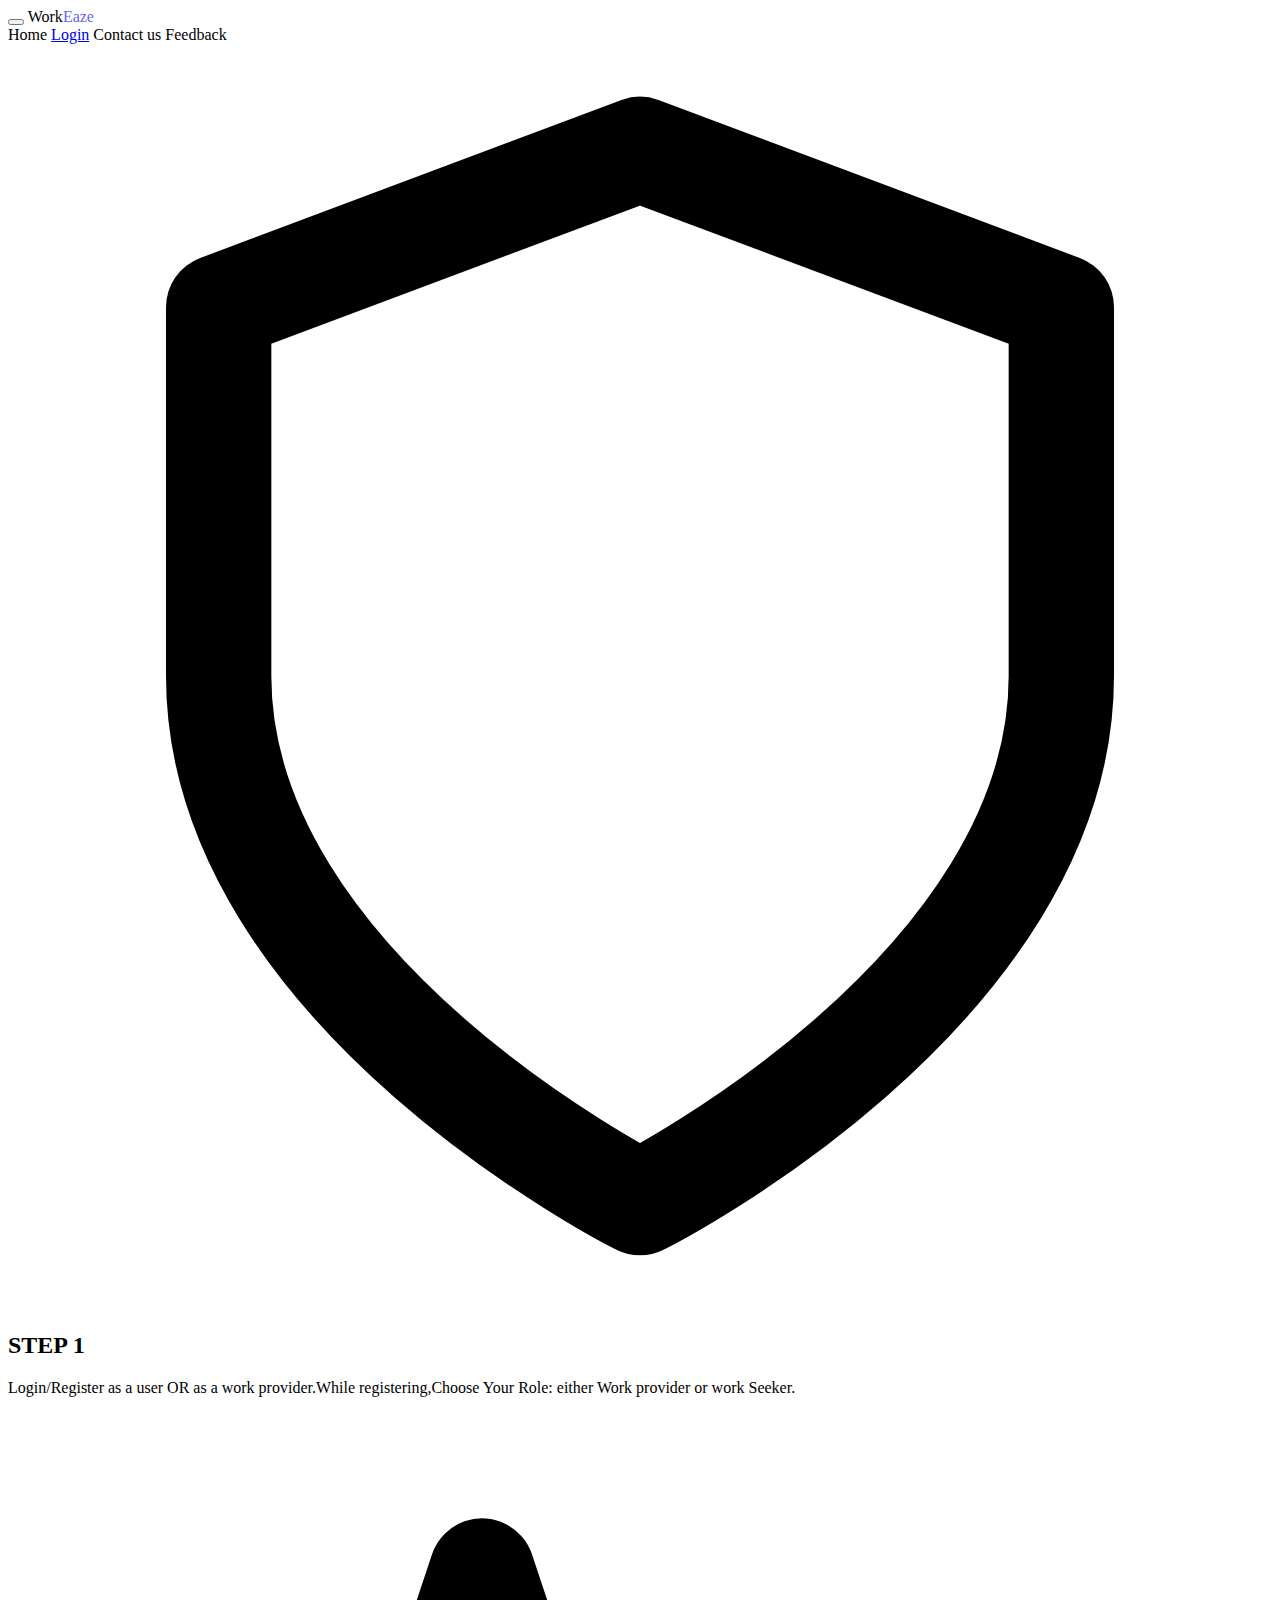
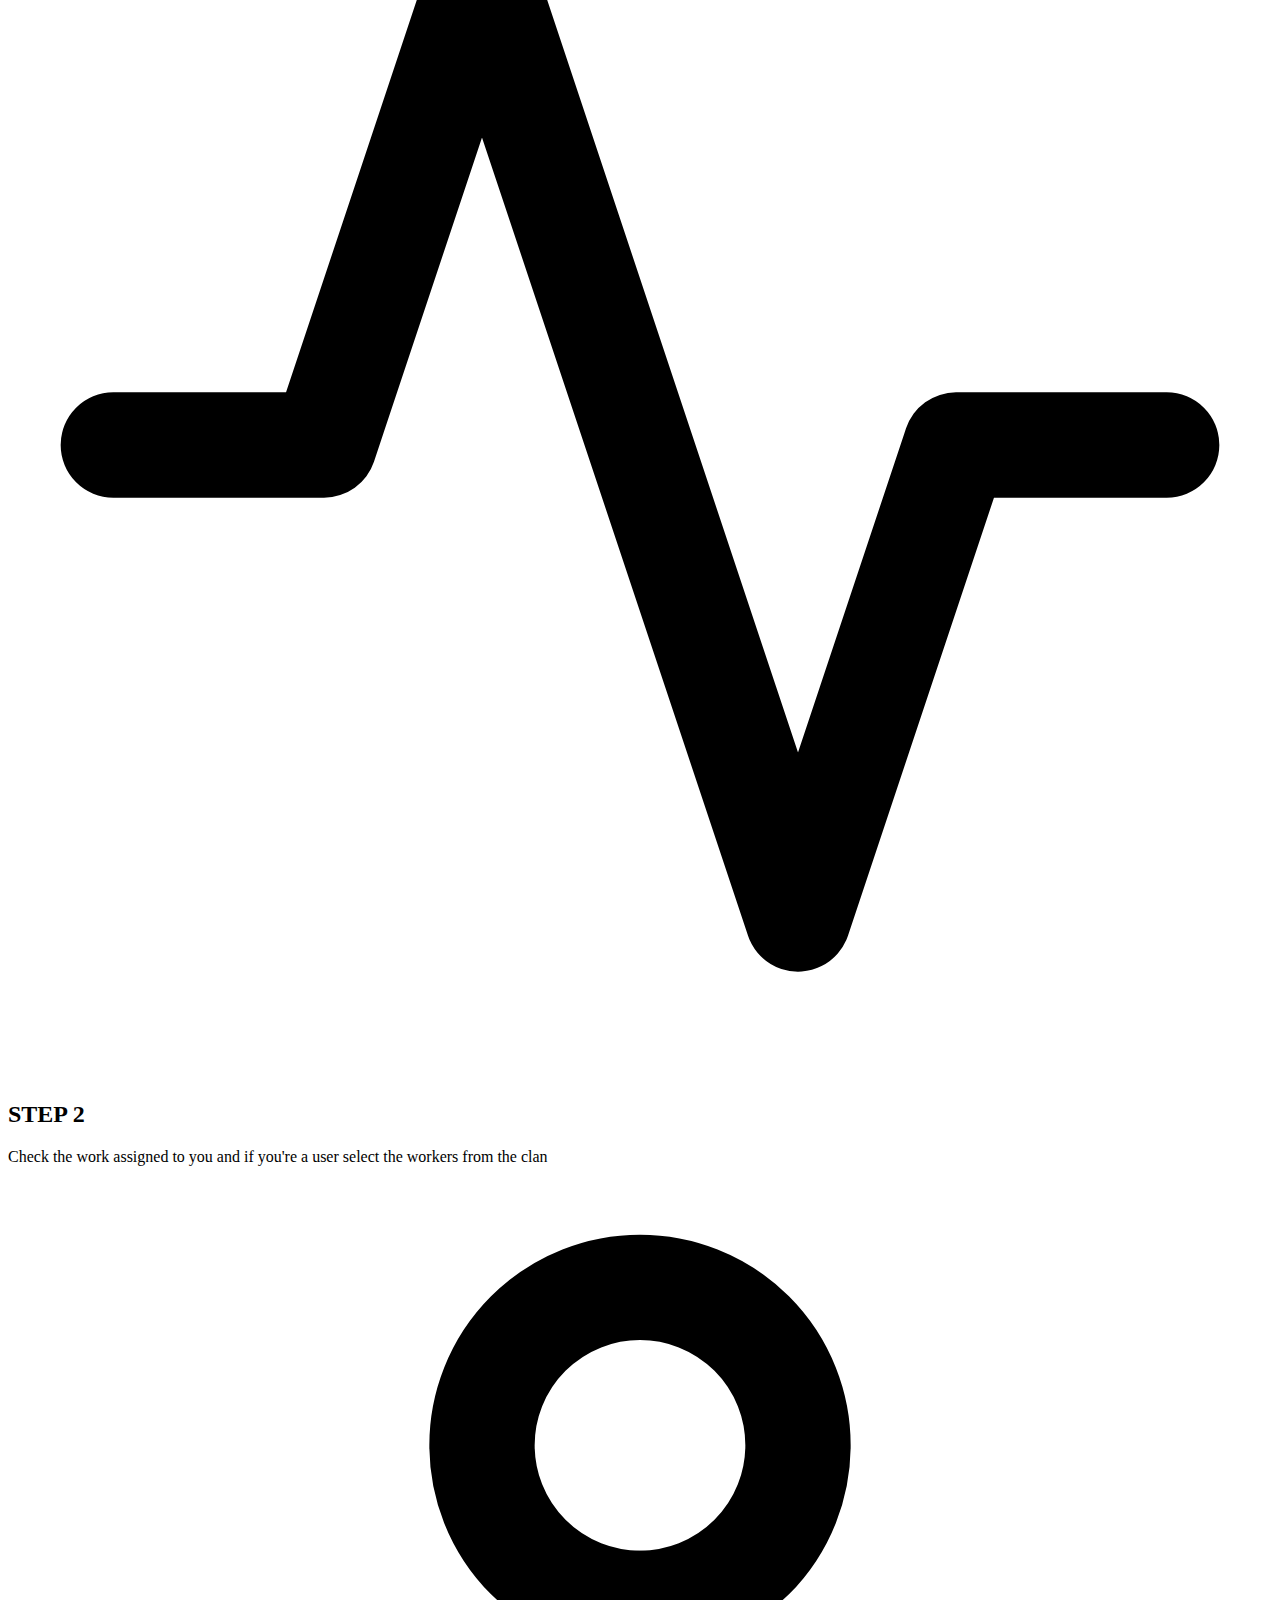
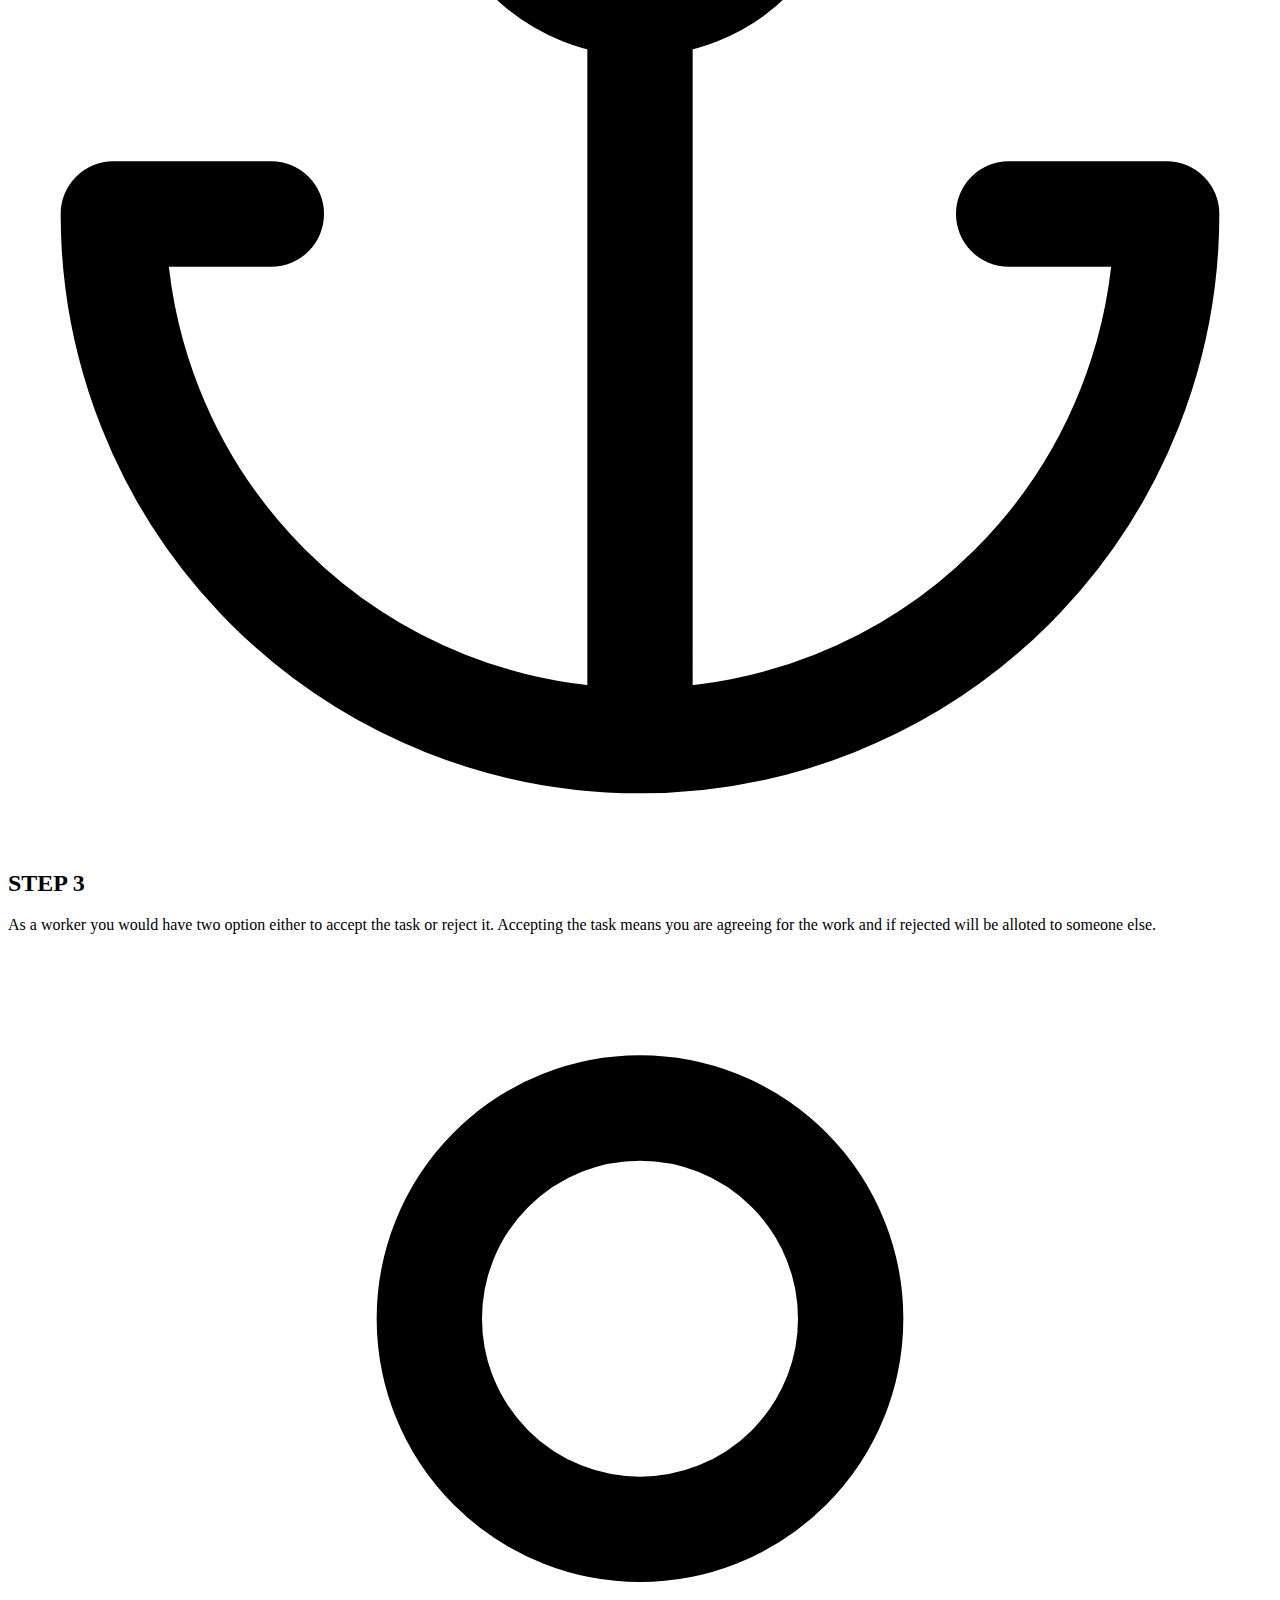
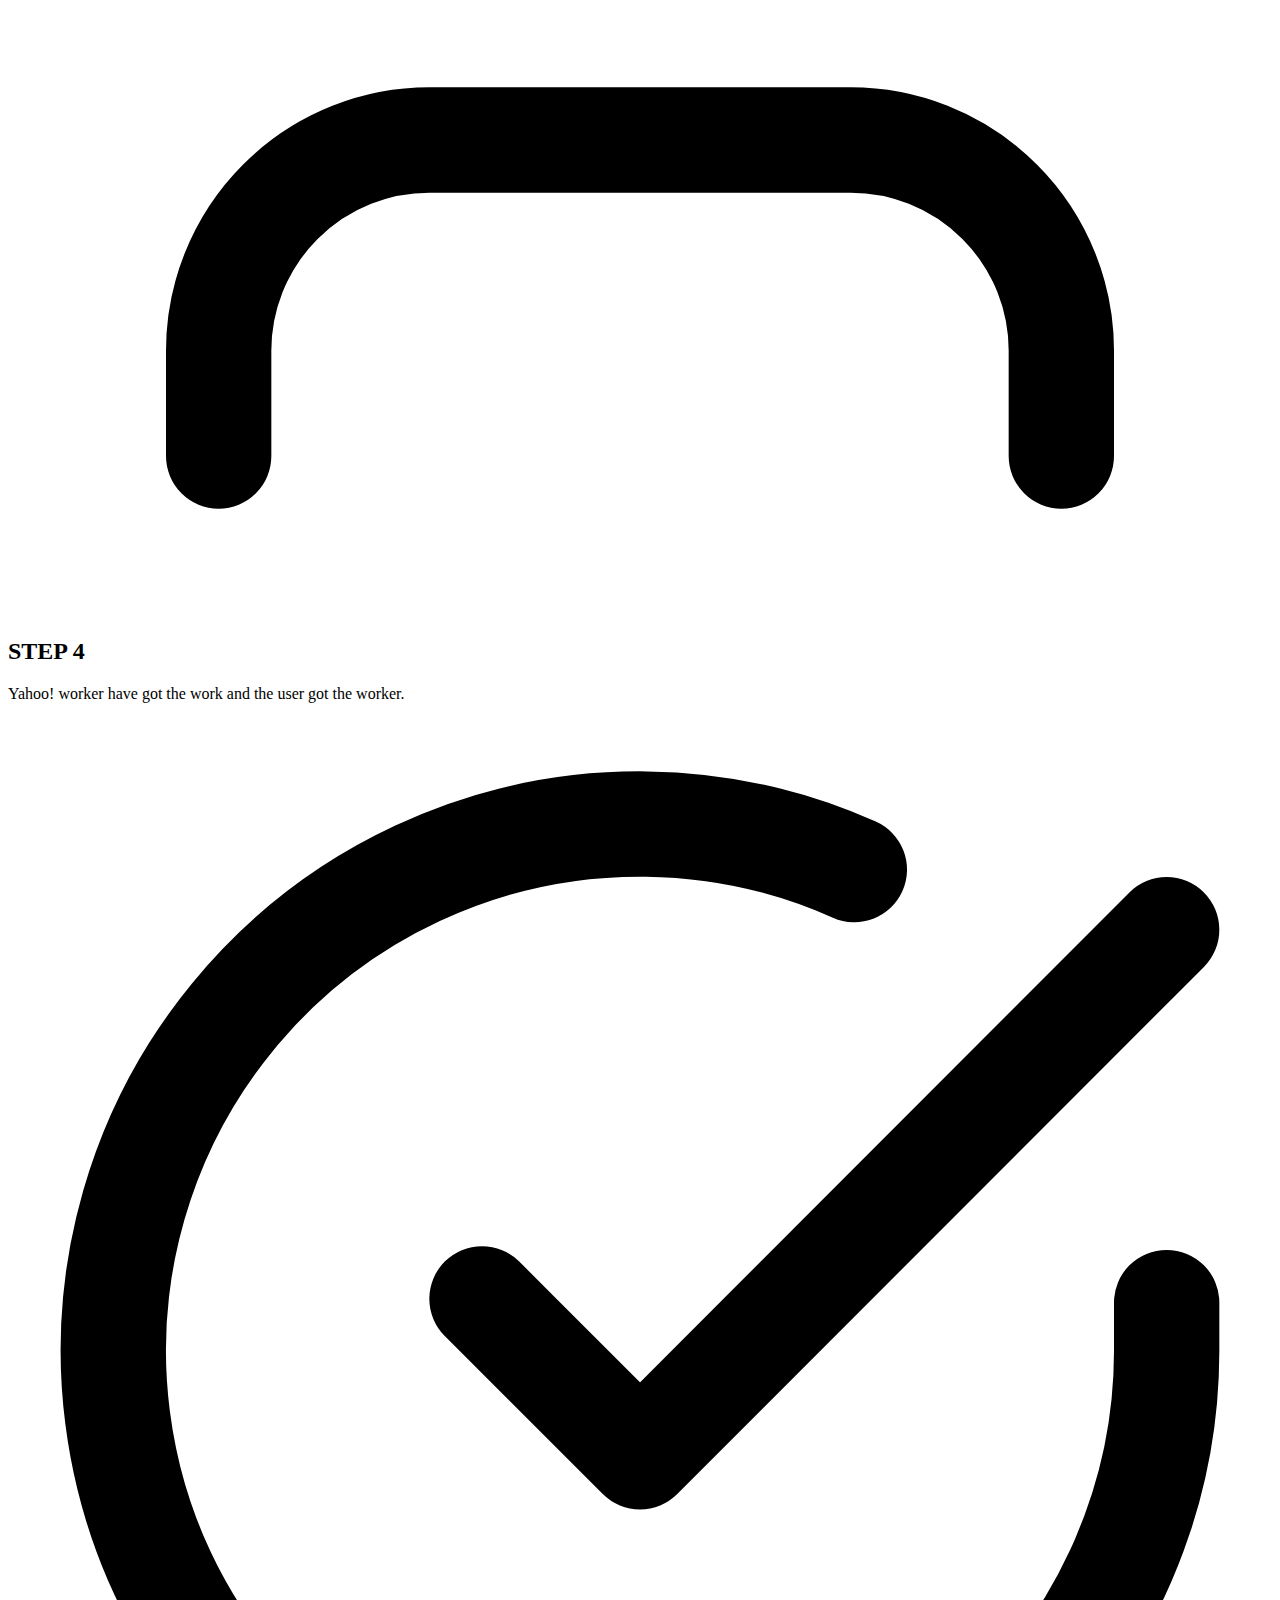
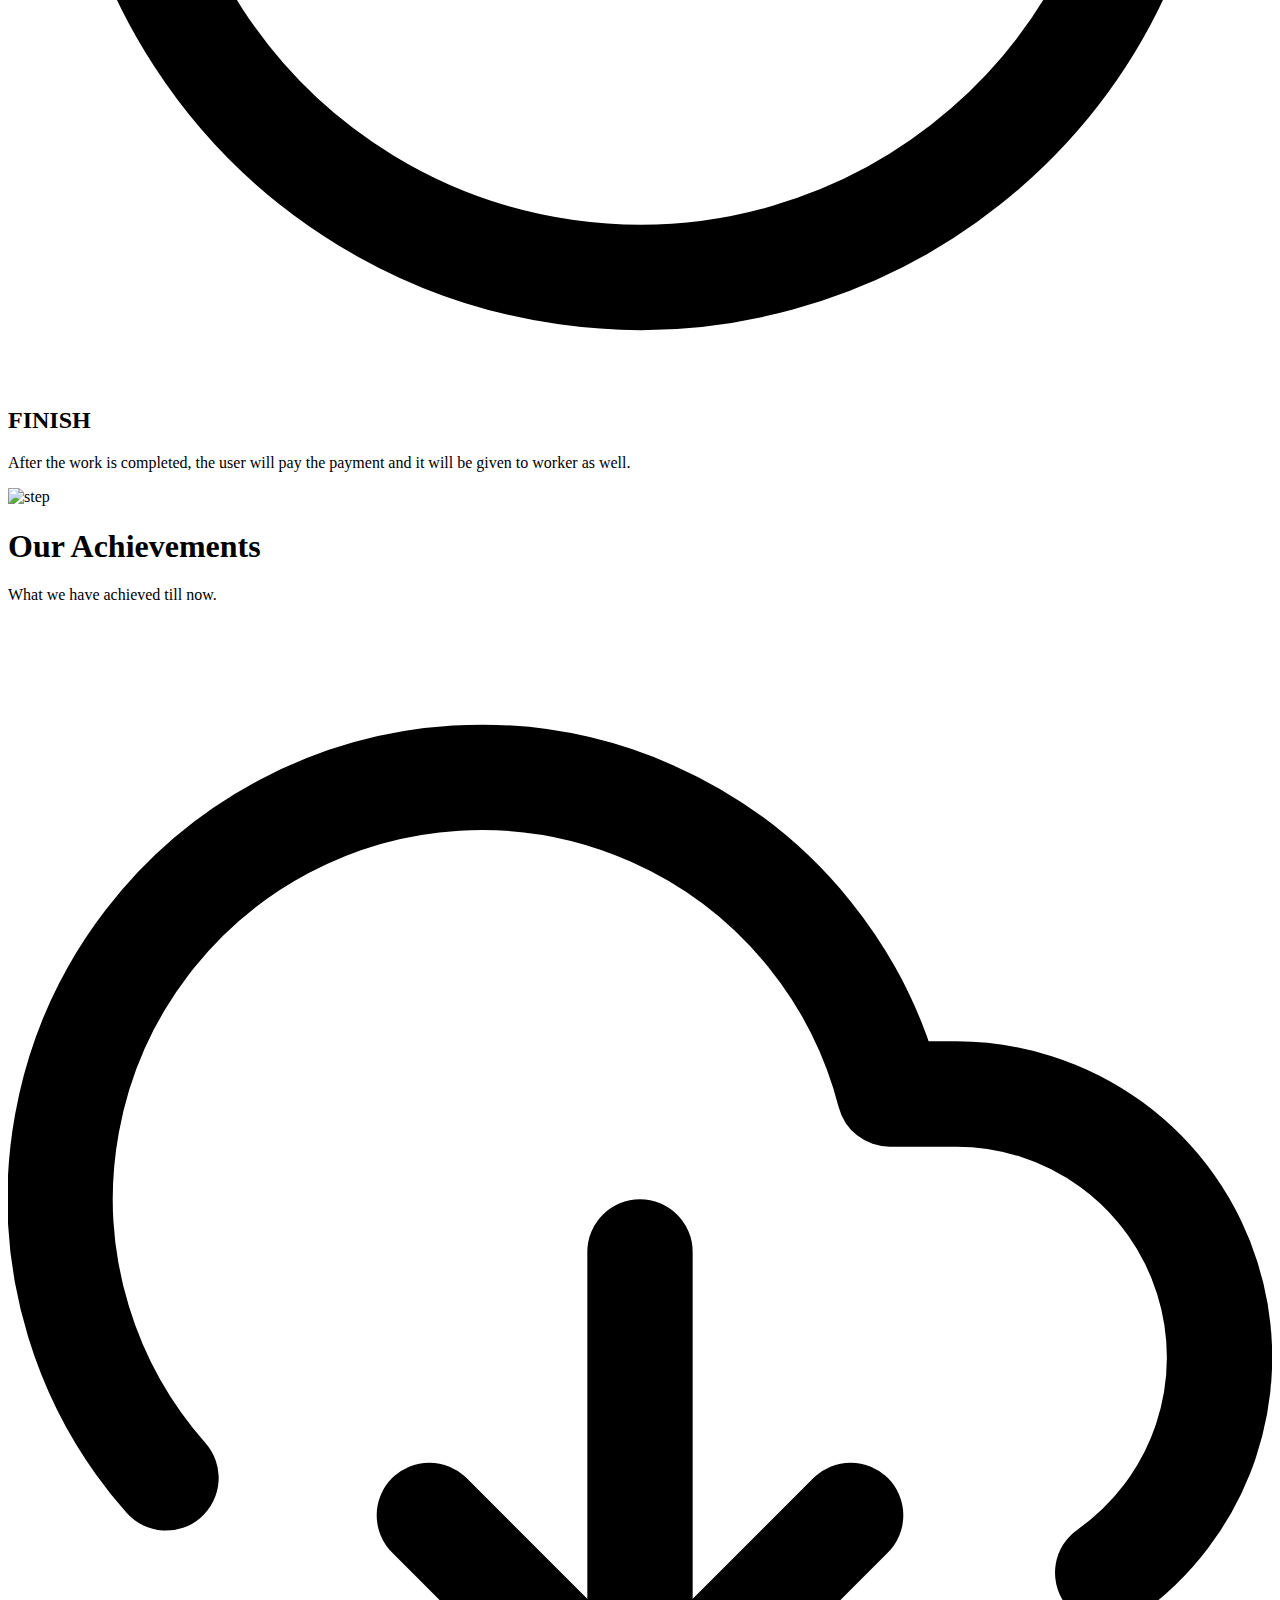
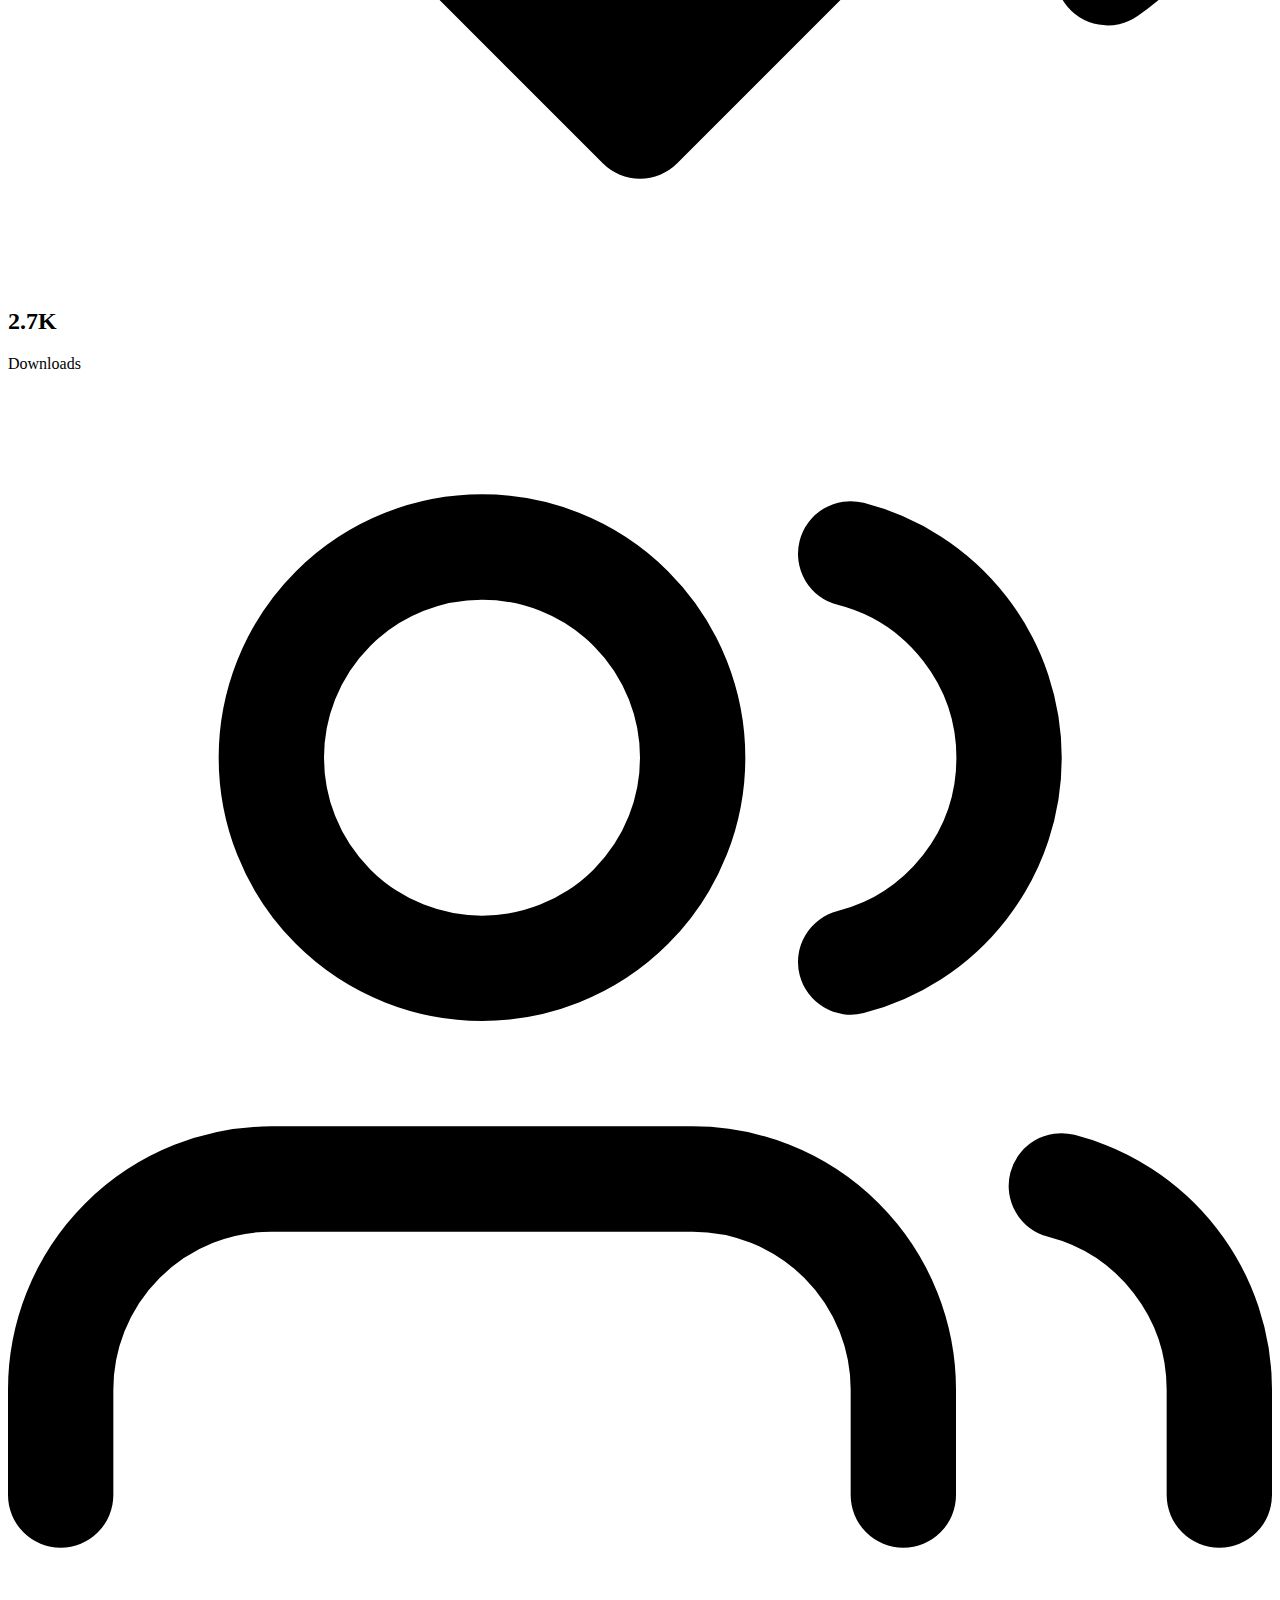
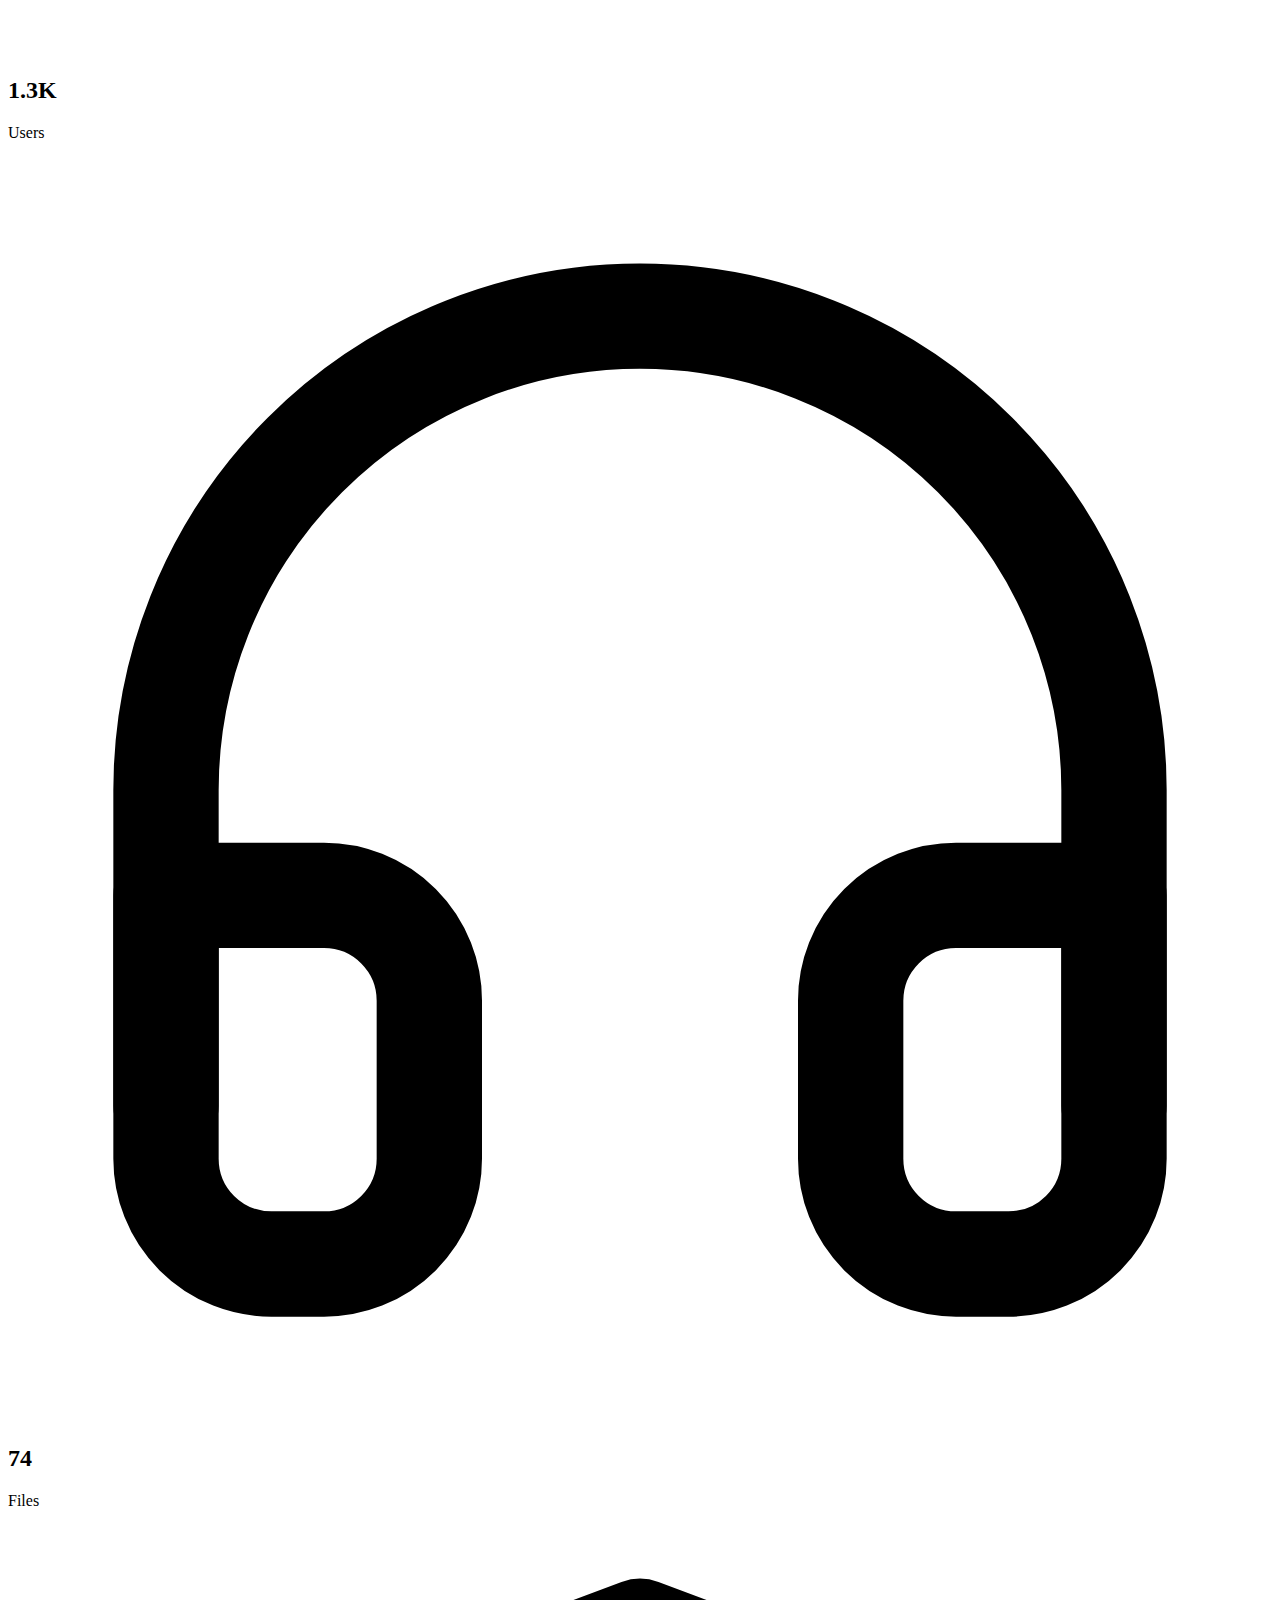
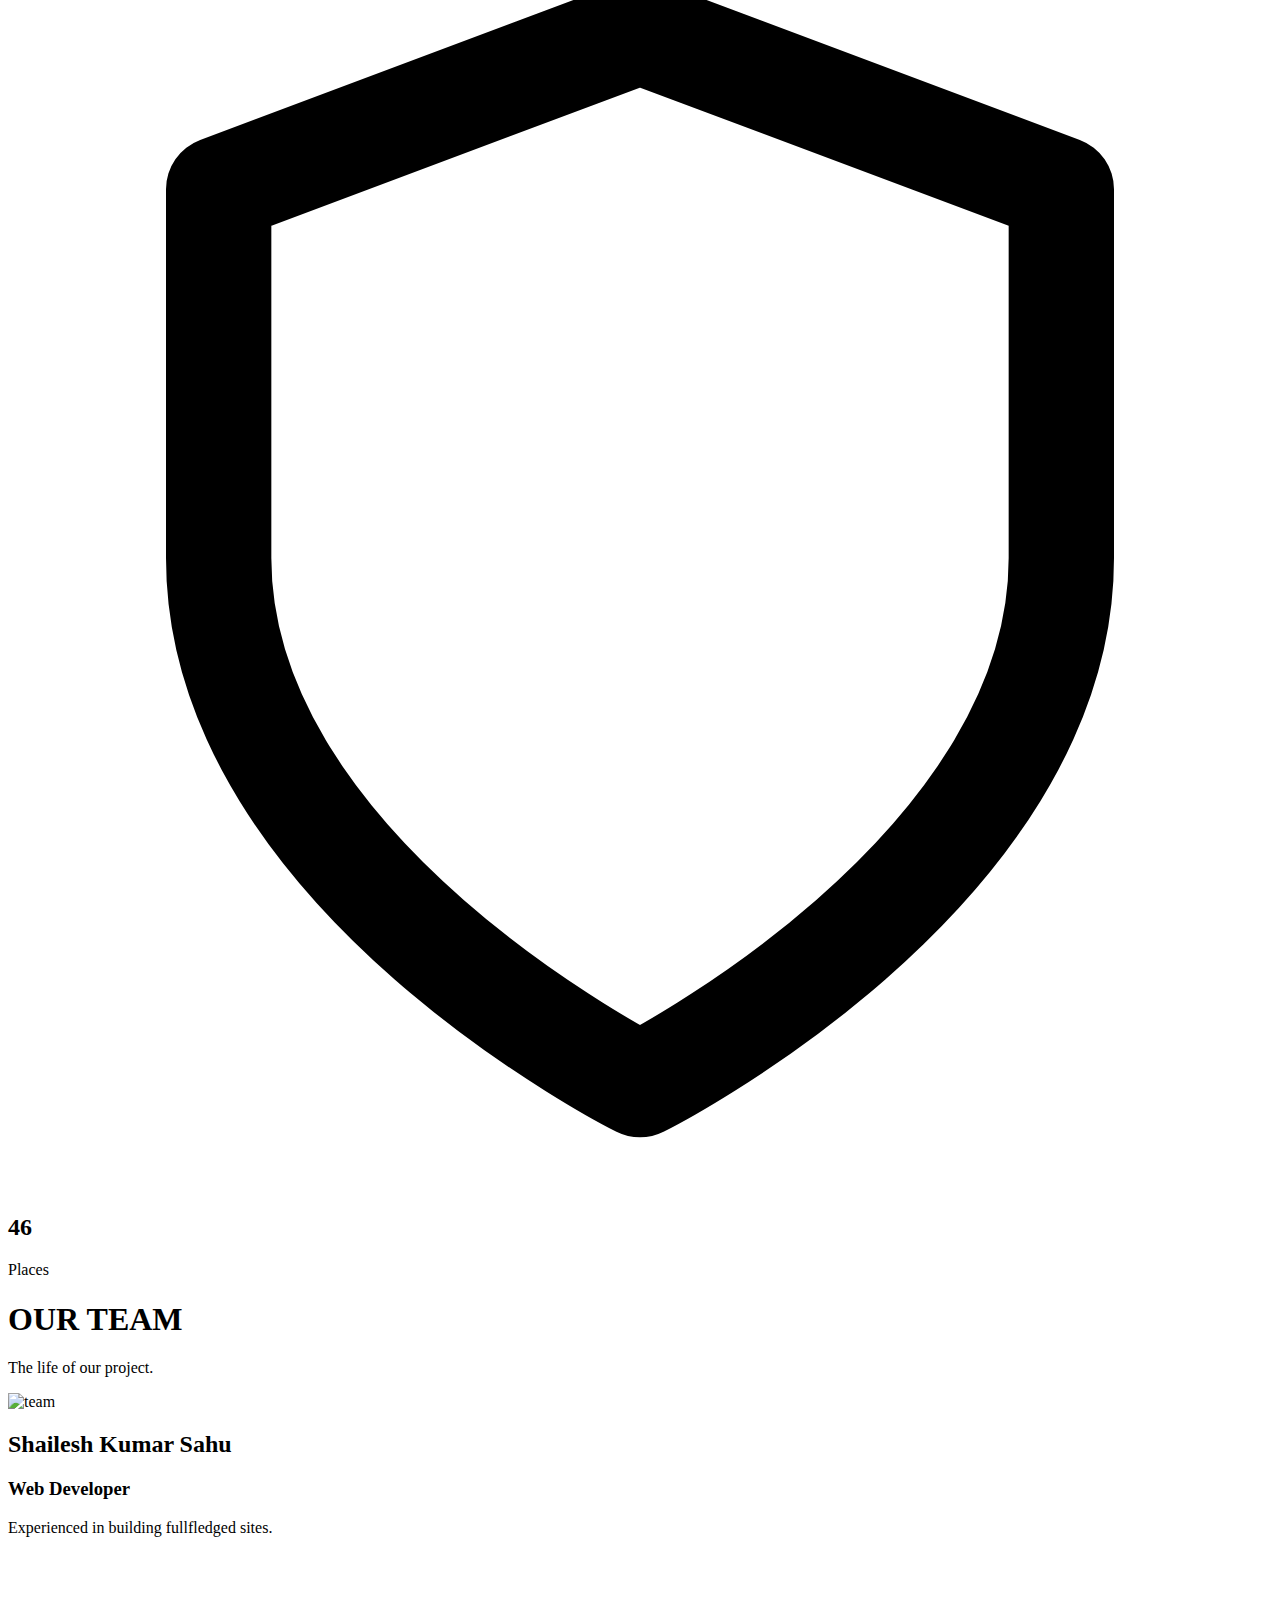
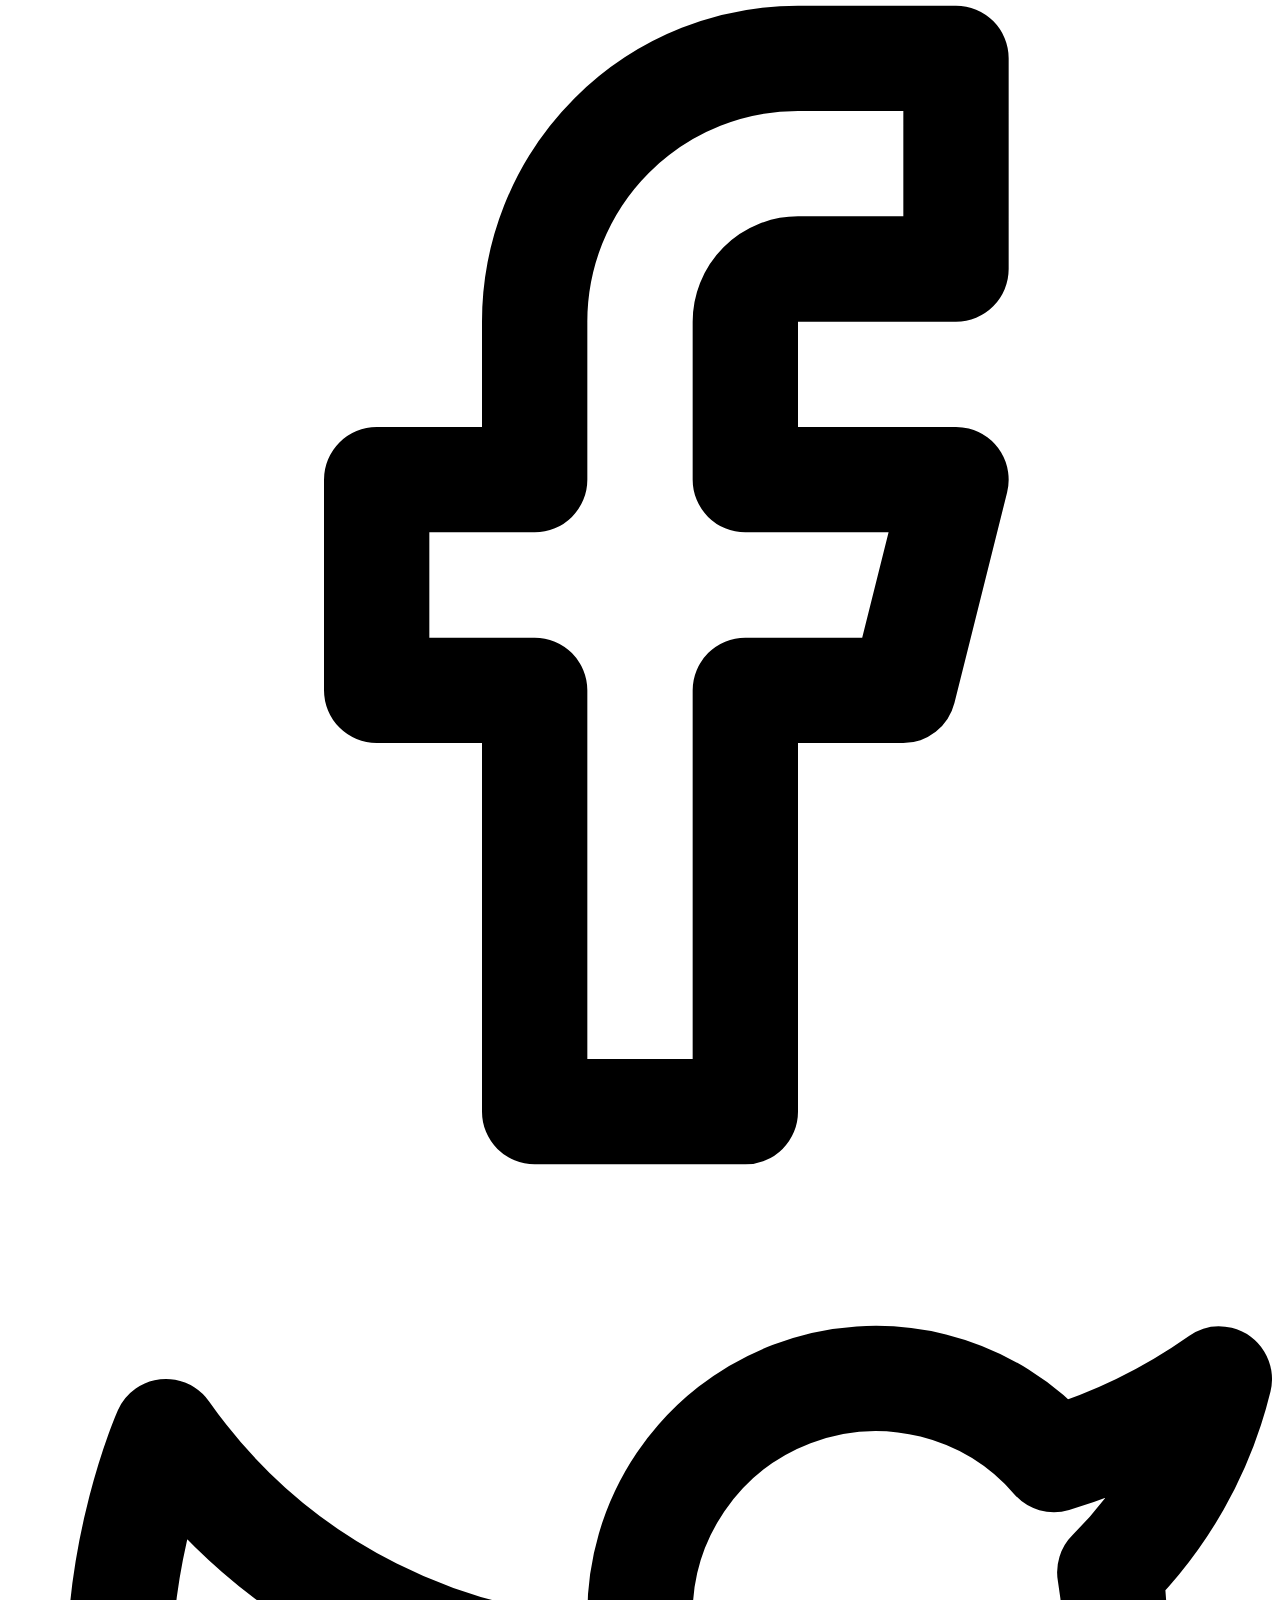
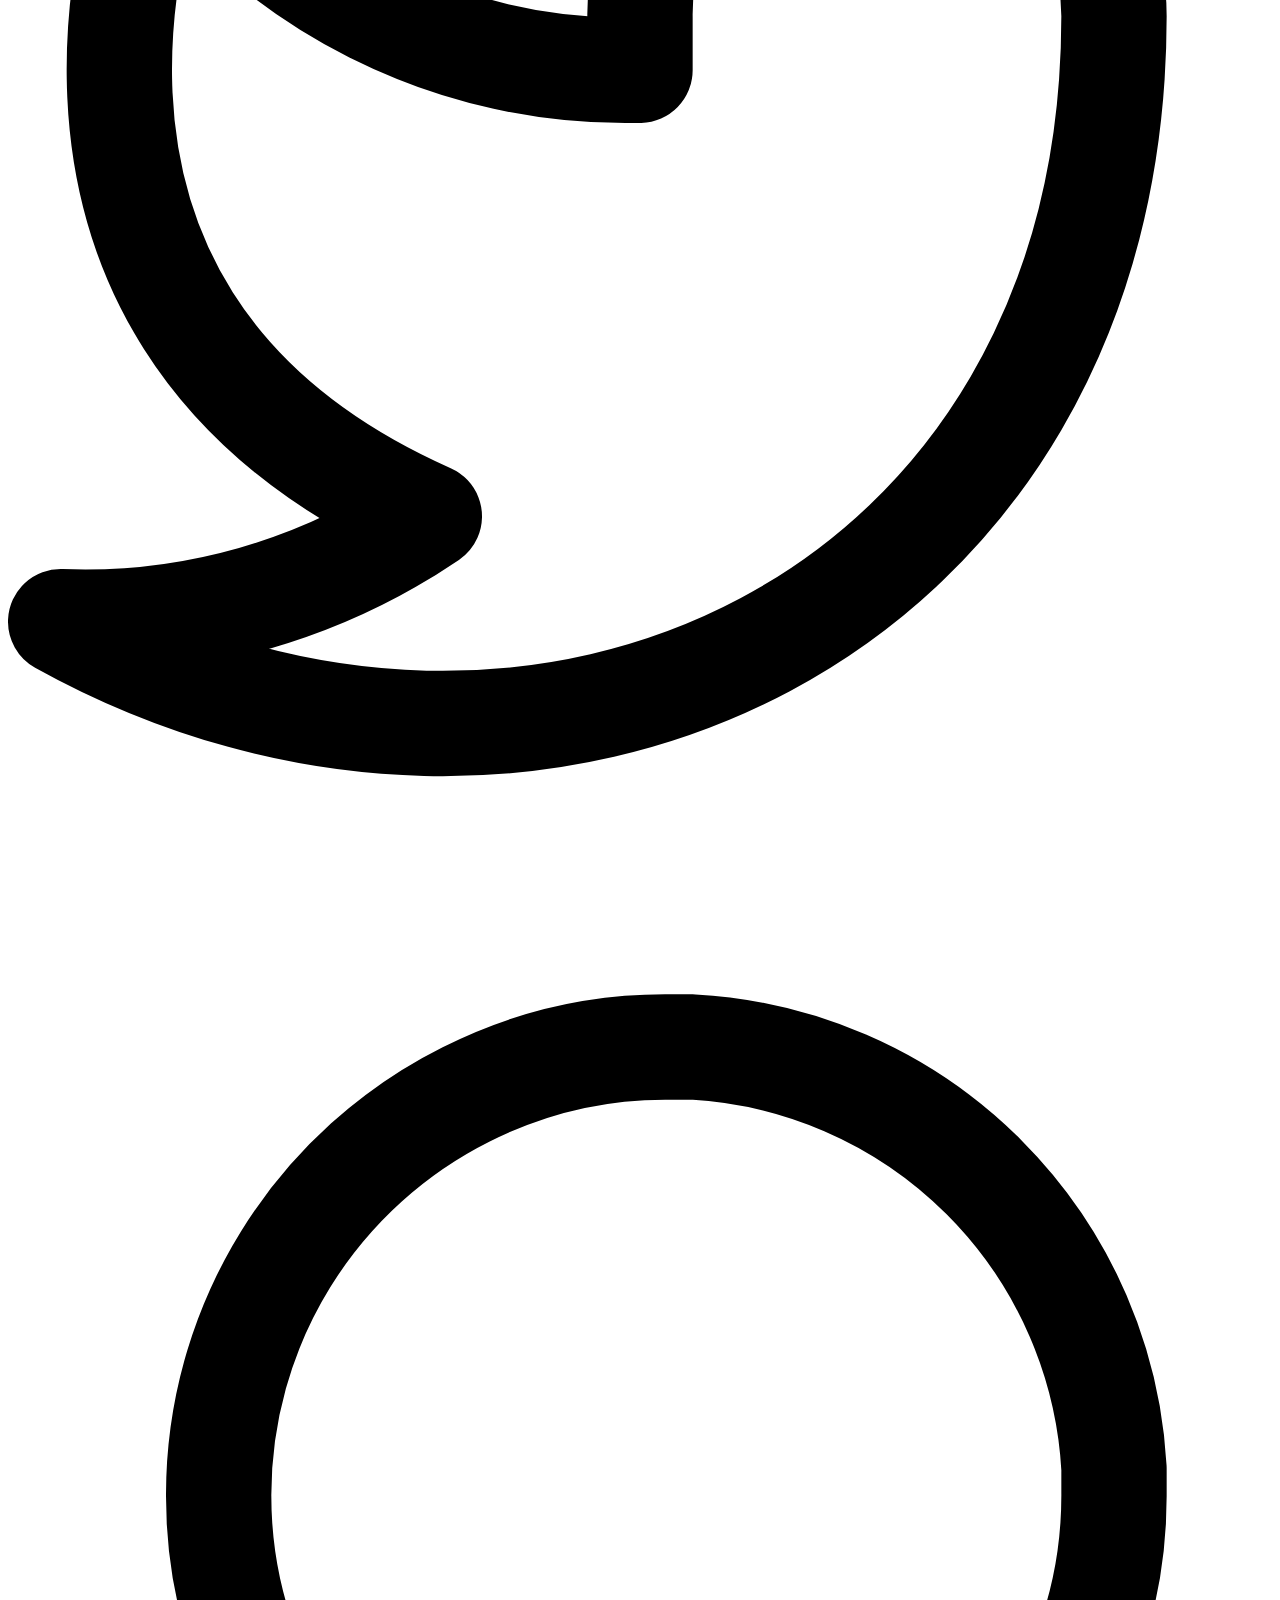
==== commit 17793722: "Update index.html" ====
--- a/index.html
+++ b/index.html
@@ -20,7 +20,7 @@
           </a>
           <nav class="md:ml-auto flex flex-wrap items-center text-base justify-center">
             <a class="mr-5 hover:text-gray-900">Home</a>
-            <a class="mr-5 hover:text-gray-900">Login</a>
+            <a class="mr-5 hover:text-gray-900" href="login.html">Login</a>
             <a class="mr-5 hover:text-gray-900">Contact us</a>
             <a class="mr-5 hover:text-gray-900">Feedback</a>
           </nav>
